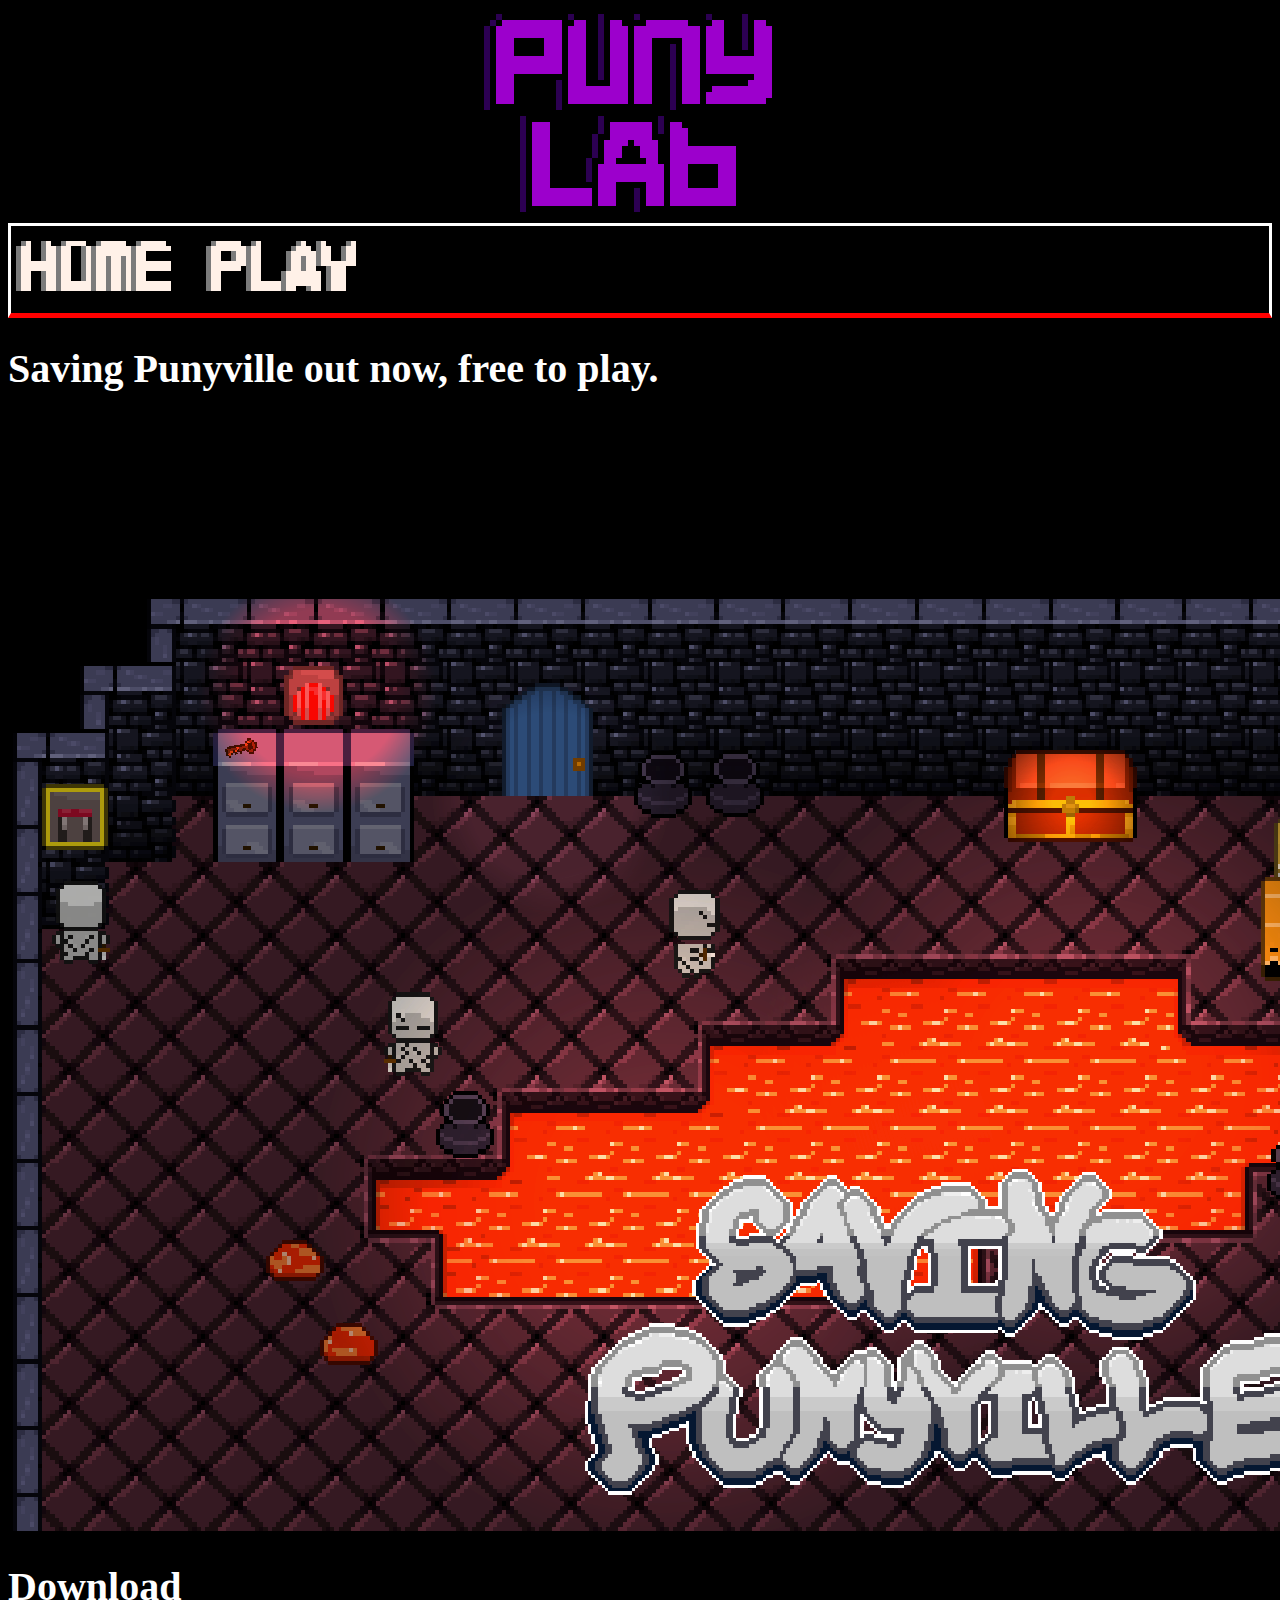
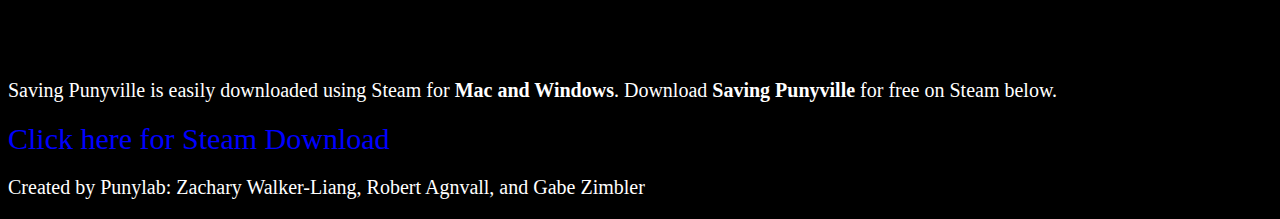
==== index.html @ 499d1022 "Update index.html" ====
<!DOCTYPE html>
<html>

  <head>
      <title>Puny Lab Games</title>
      <link rel="stylesheet" type="text/css" href="mainstyle.css">
    </head>

    <body>
      <div id = "logo"><img src="images/punylablogo.png" alt="Puny Labs"></div>

      <div id = "navBar">
        <a href="index.html"><img src="images/PL_home.png" alt="Home"></a>
        <a href="foreverFalling/foreverFalling.html"><img src="images/PL_play.png" alt="Play"></a>
      </div>
      <!-- this is where the teaser goes :)-->
      <h1>Saving Punyville out now, free to play.</h1>
      <div id = "teaser">
        <img src="images/mainCapsuleUpdatedHighRes.png">
      </div>
      <h1>Download</h1>
      <br>
      <p>Saving Punyville is easily downloaded using Steam for<b> Mac and Windows</b>. Download <b>Saving Punyville</b> for free on Steam below.</p>
      <a href = "https://store.steampowered.com/app/1410100/Saving_Punyville/">Click here for Steam Download</a>
      <p>Created by Punylab: Zachary Walker-Liang, Robert Agnvall, and Gabe Zimbler</p>
      <!--
      <p>If you do not have steam, you will need to download on our itch.io page!</p>
      <br>
      <a href ="" > Click here for itch.io download</a>
      <h3>Saving Punyville itch.io download intructions</h3>
      <p><b>Windows</b></p>
      <p>1. Download our windows zip file from our itch.io page above</p>
      <p>2. Move the zip file into a place you can remember</p>
      <p>3. Right click the zip file, and click <b>"Extract All"</b></p>
      <p>4. Open the extracted folder, and double click <b>"GameFolder.exe"</b>. This is where you will play the game!</p>
      <p><i>Note: Give the downloaded application permissions if prompted by Windows</i><p
      <br>
      <p><b>Mac</b></p>
      <p>1. Download our mac zip file from our itch.io page above</p>
      <p>2. Right click and click <b>"Open With"</b> a zip extractor </p>-->

    </body>

</html>
---- mainstyle.css ----
body	{
	background-color: black;
	font-size: 20px;
	color: white;
	font-family: "Georgia", Serif;
}
#logo{
  display: block;
  margin-left: auto;
  margin-right: auto;
  width: 360px;
}
#navBar	{
	/*background-color: black;
	margin-left: auto;
	margin-right: auto;*/
	border-style: solid;
	border-bottom: 5px solid red;
}
#teaser	{
	display: block;
  margin-left: auto;
  margin-right: auto;
	width: 100%;
	height: auto;
	margin-top: 5em;
}

a{
	text-decoration: none;
	font-size: 30px;
	color: blue;
	text-align: center;
}
a:visited{
	text-decoration: none;
	color: blue;
}
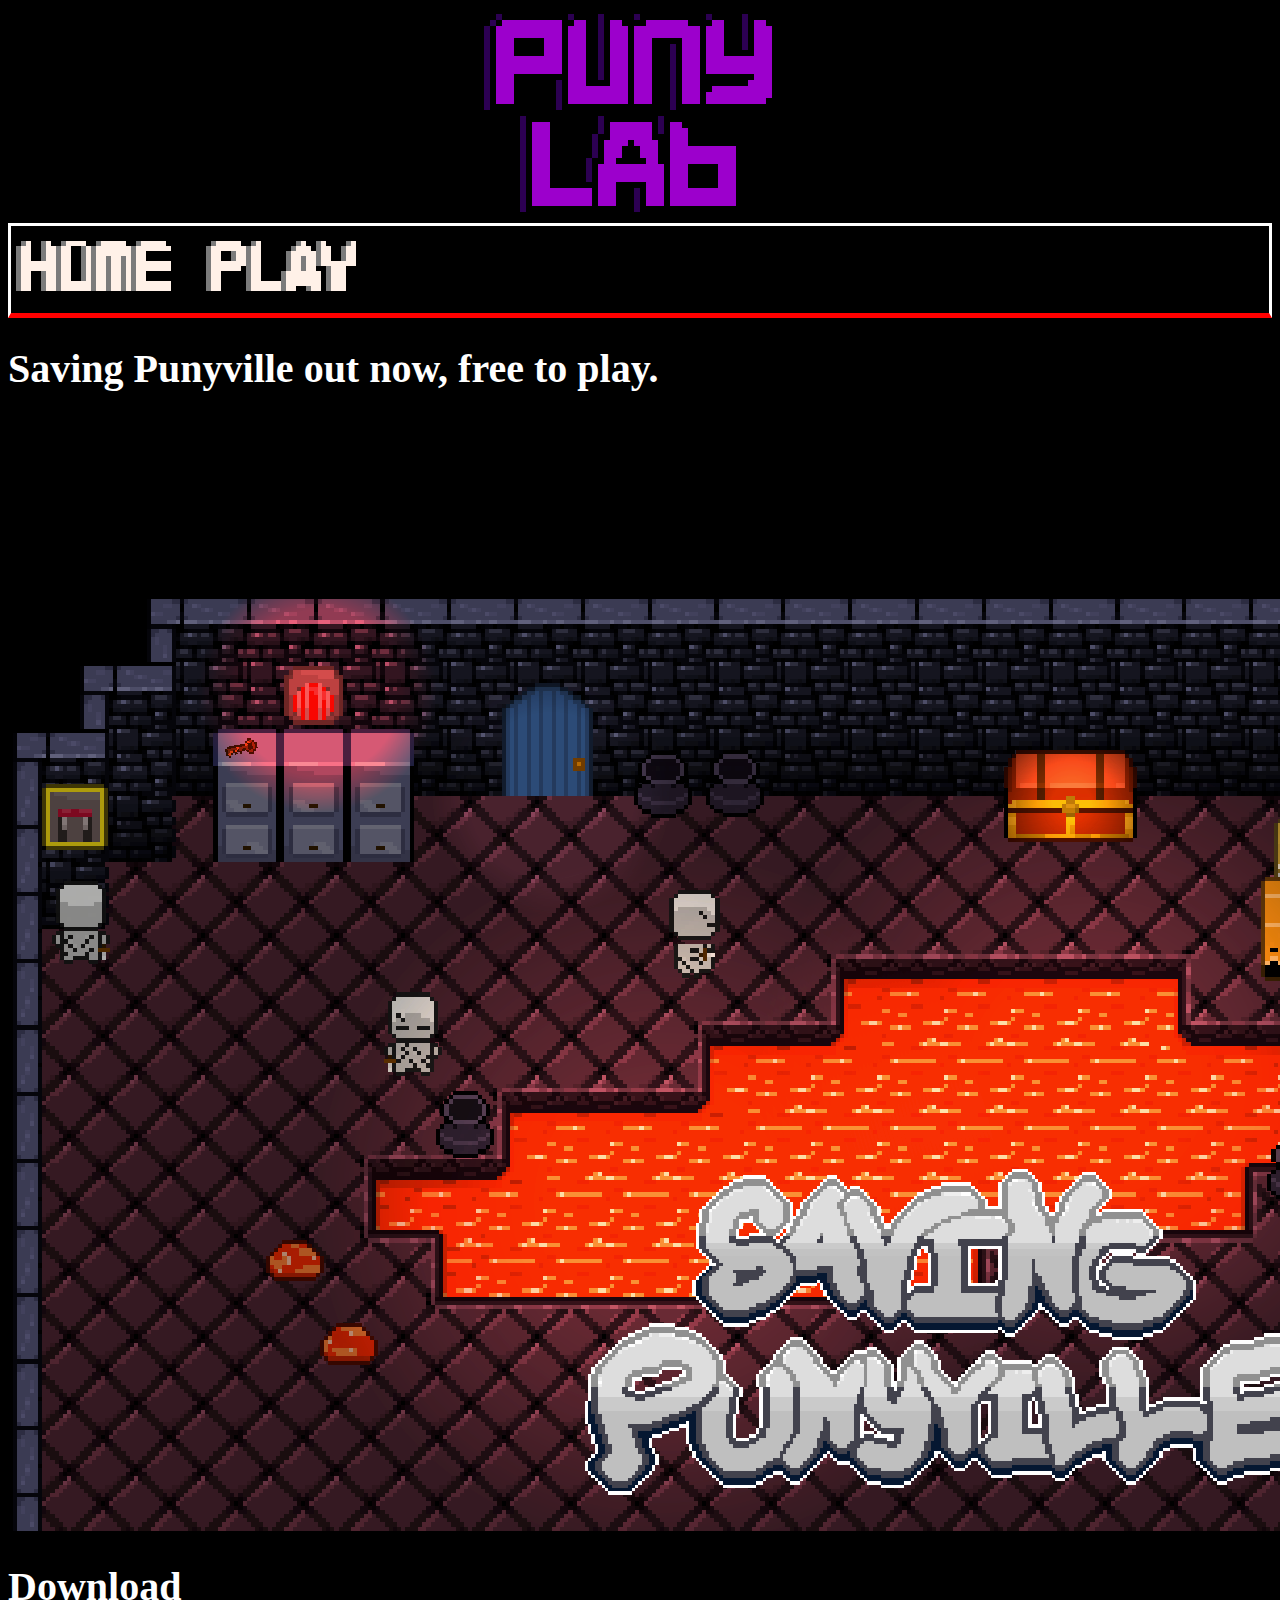
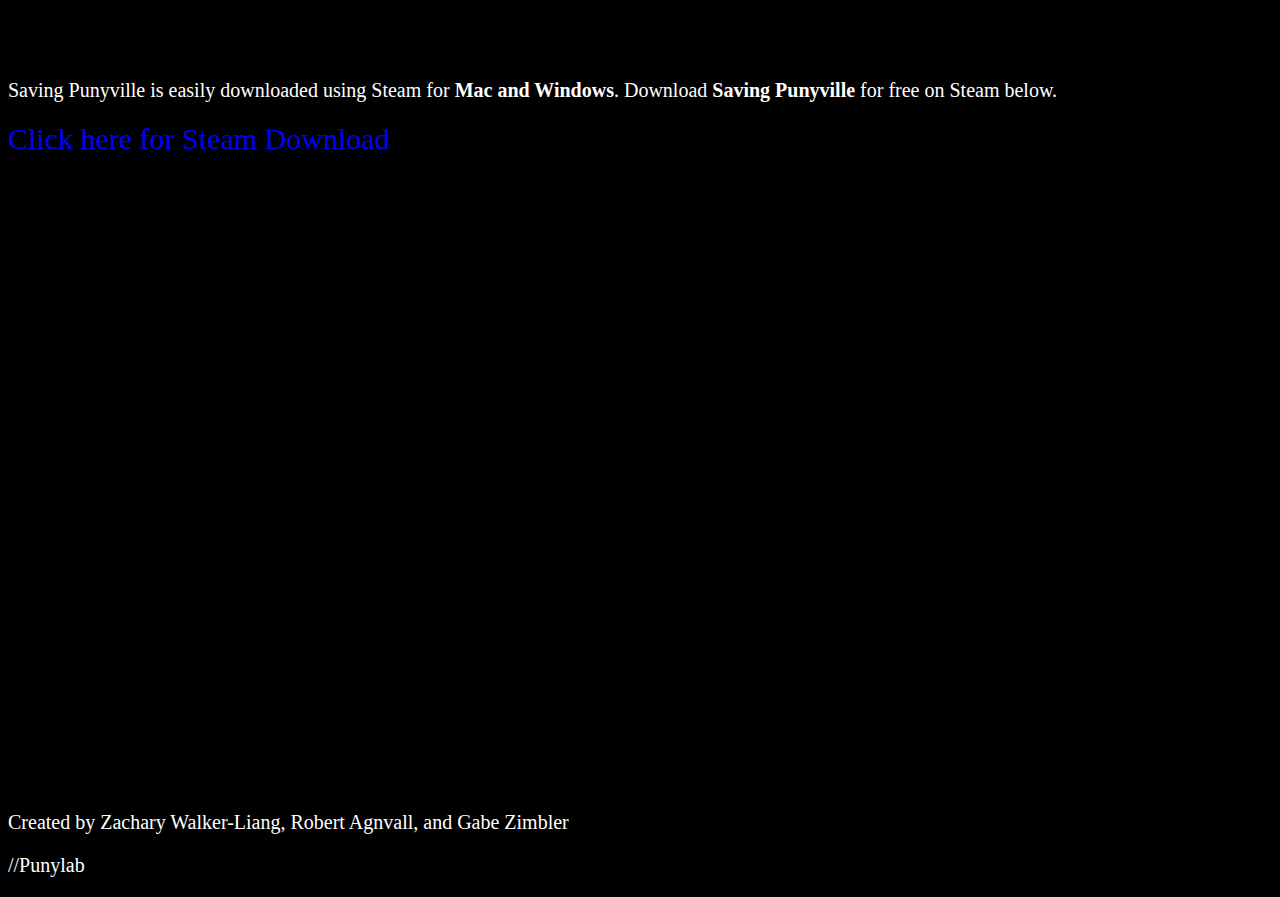
==== commit df98ec08: "Saving Punyville Release Site" ====
--- a/index.html
+++ b/index.html
@@ -22,7 +22,11 @@
       <br>
       <p>Saving Punyville is easily downloaded using Steam for<b> Mac and Windows</b>. Download <b>Saving Punyville</b> for free on Steam below.</p>
       <a href = "https://store.steampowered.com/app/1410100/Saving_Punyville/">Click here for Steam Download</a>
-      <p>Created by Punylab: Zachary Walker-Liang, Robert Agnvall, and Gabe Zimbler</p>
+      <br>
+      <iframe width="1120" height="630" src="https://www.youtube.com/embed/8bmdIbAPqUw" frameborder="0" allow="accelerometer; autoplay; clipboard-write; encrypted-media; gyroscope; picture-in-picture" allowfullscreen></iframe>
+      <p>Created by Zachary Walker-Liang, Robert Agnvall, and Gabe Zimbler</p>
+      <p>//Punylab</p>
+
       <!--
       <p>If you do not have steam, you will need to download on our itch.io page!</p>
       <br>
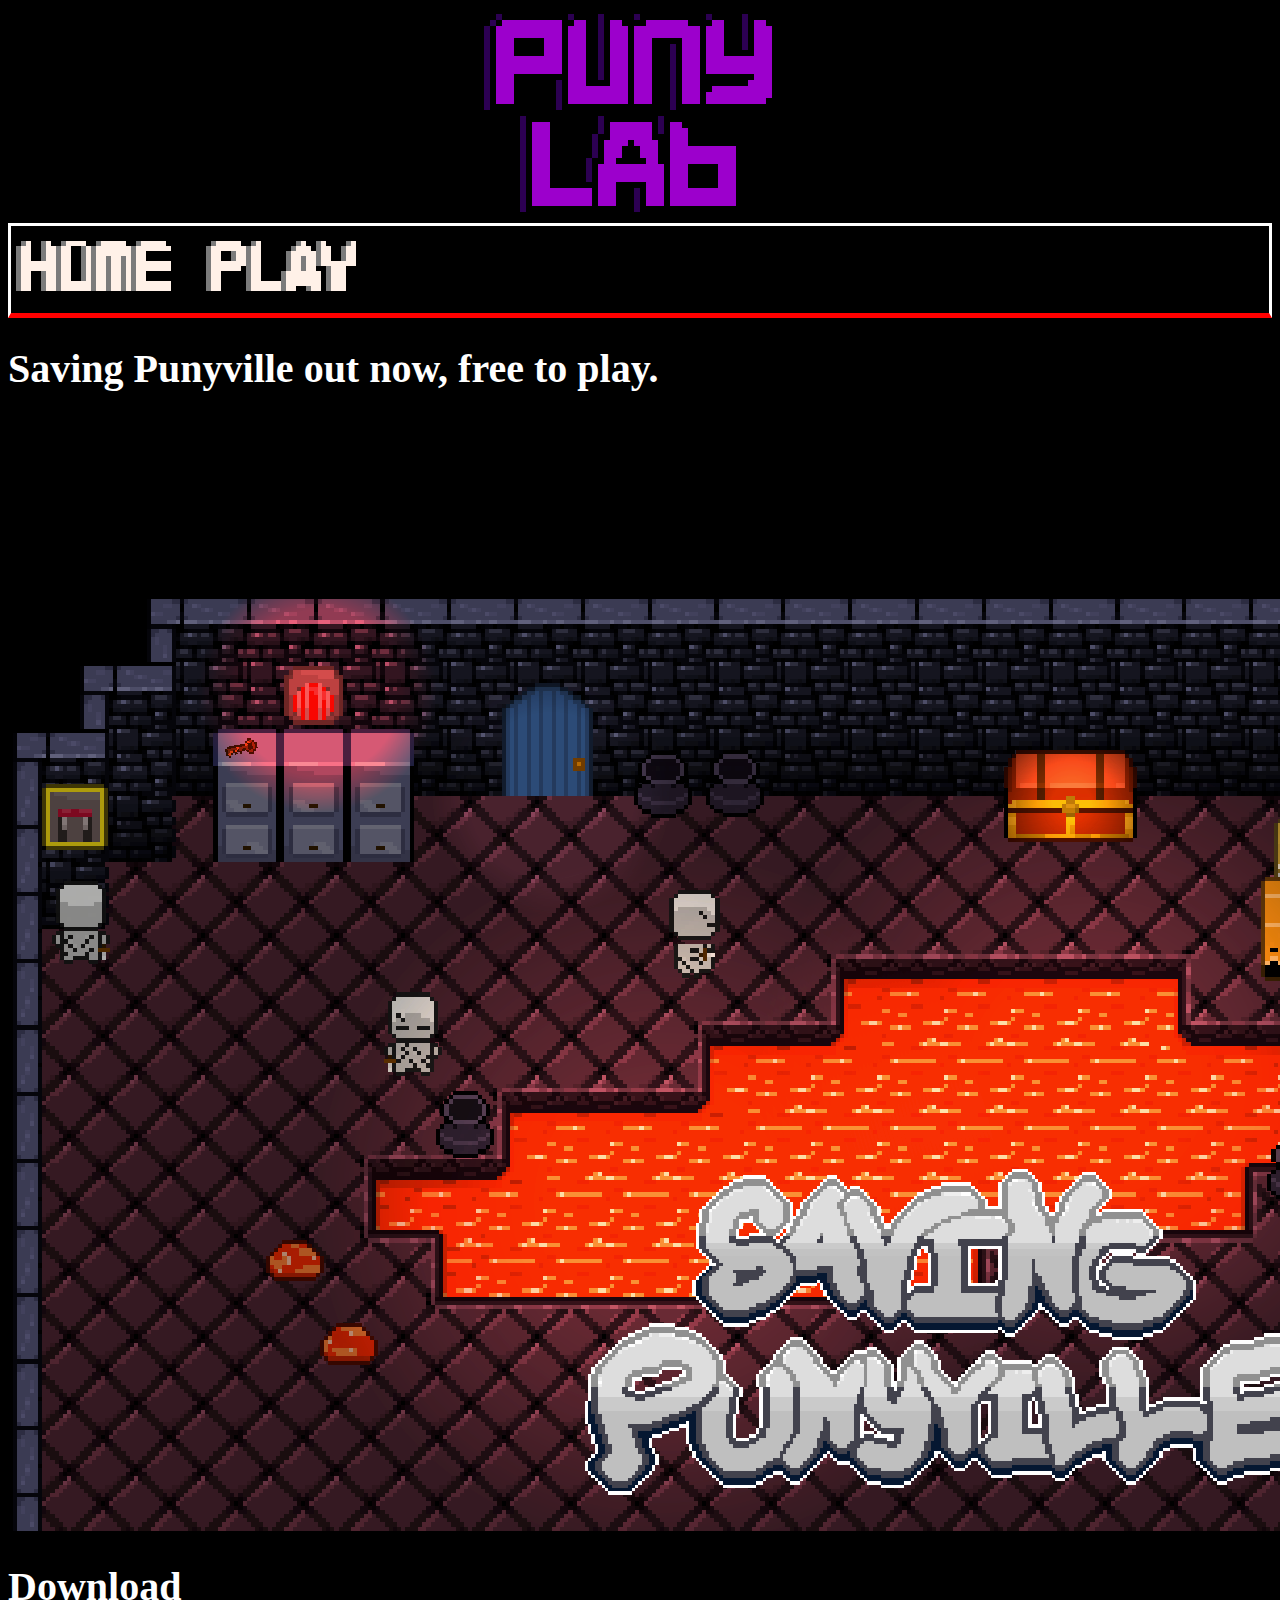
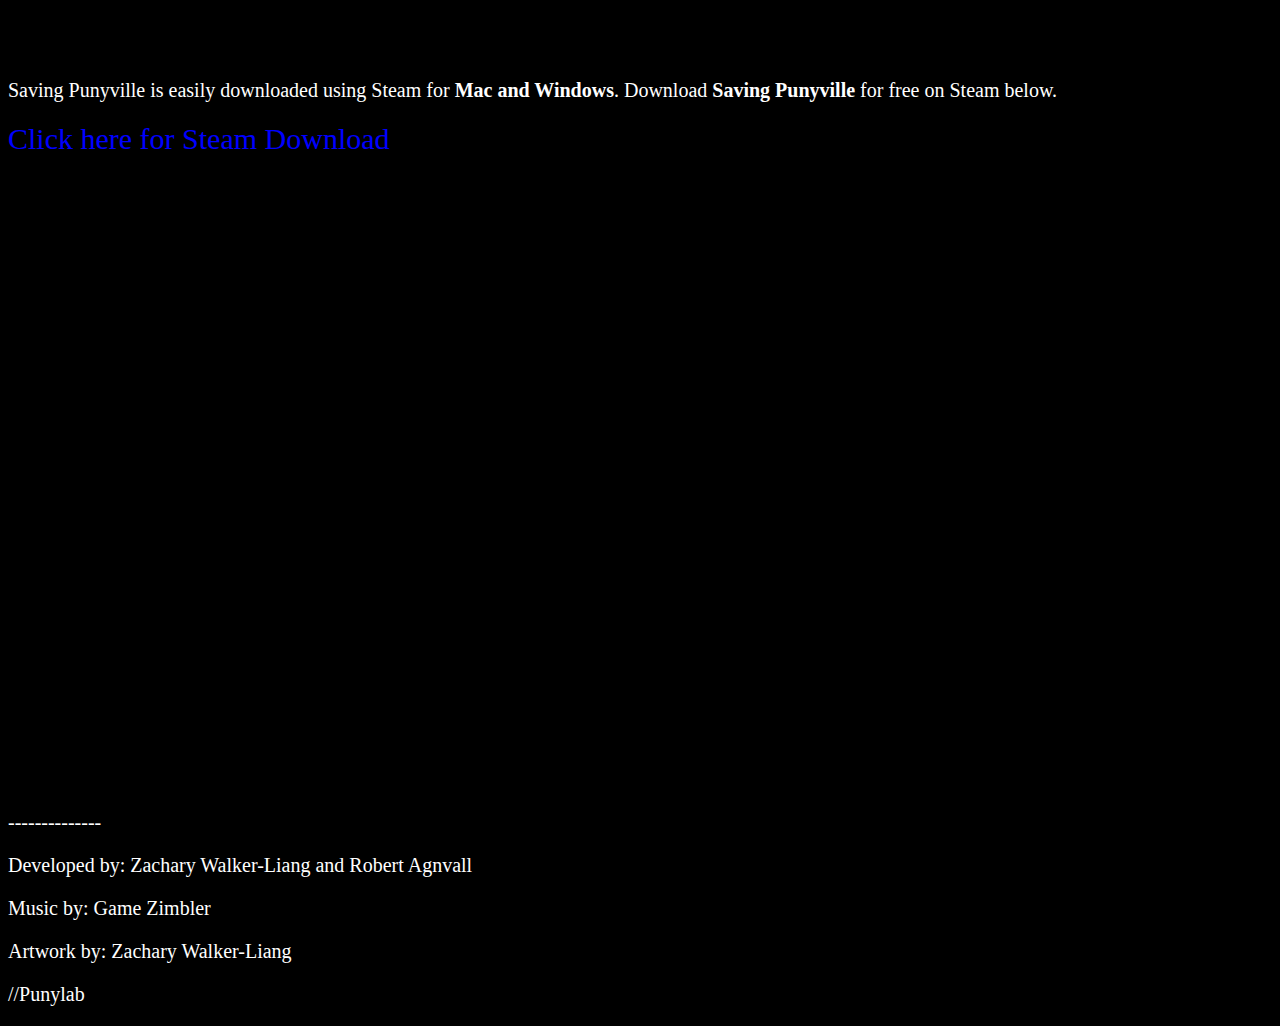
==== commit 4f661658: "Roles added" ====
--- a/index.html
+++ b/index.html
@@ -24,7 +24,10 @@
       <a href = "https://store.steampowered.com/app/1410100/Saving_Punyville/">Click here for Steam Download</a>
       <br>
       <iframe width="1120" height="630" src="https://www.youtube.com/embed/8bmdIbAPqUw" frameborder="0" allow="accelerometer; autoplay; clipboard-write; encrypted-media; gyroscope; picture-in-picture" allowfullscreen></iframe>
-      <p>Created by Zachary Walker-Liang, Robert Agnvall, and Gabe Zimbler</p>
+      <p>--------------</p>
+      <p>Developed by: Zachary Walker-Liang and Robert Agnvall
+      <p>Music by: Game Zimbler
+      <p>Artwork by: Zachary Walker-Liang</p>
       <p>//Punylab</p>
 
       <!--
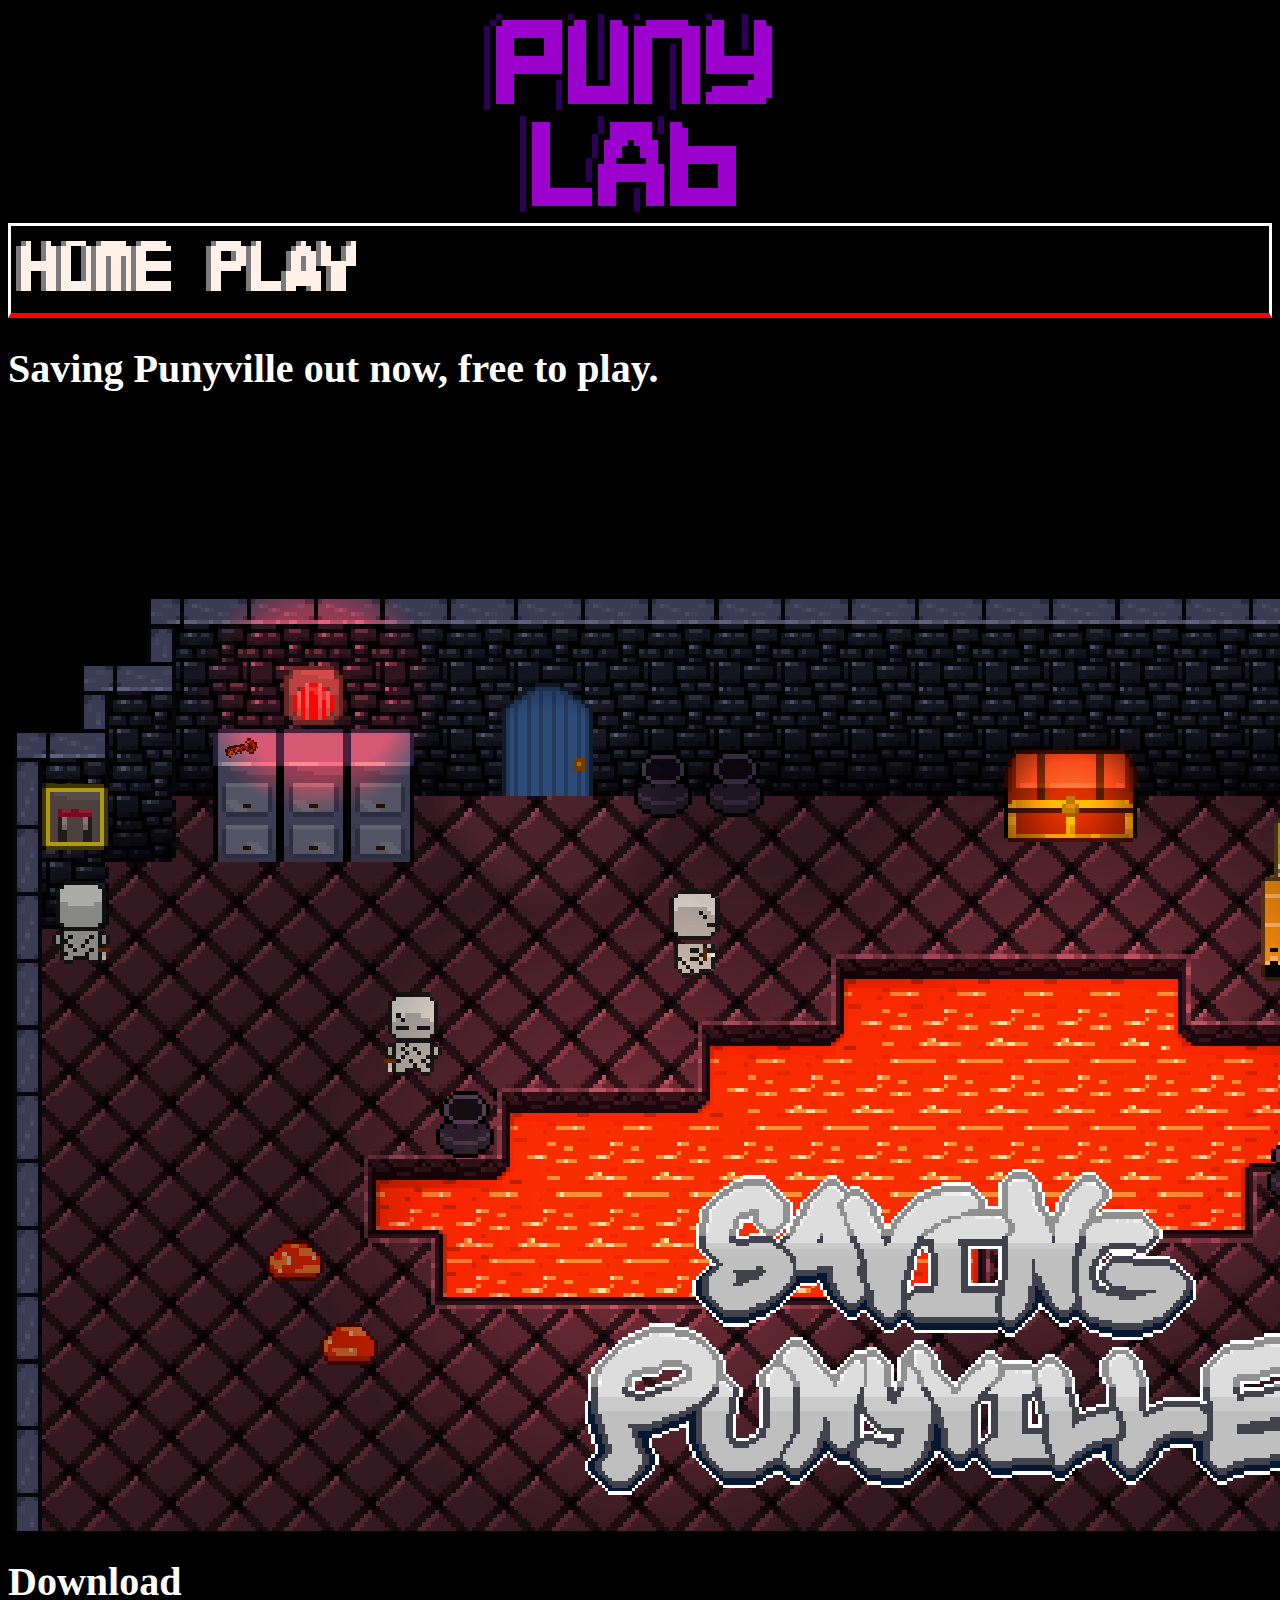
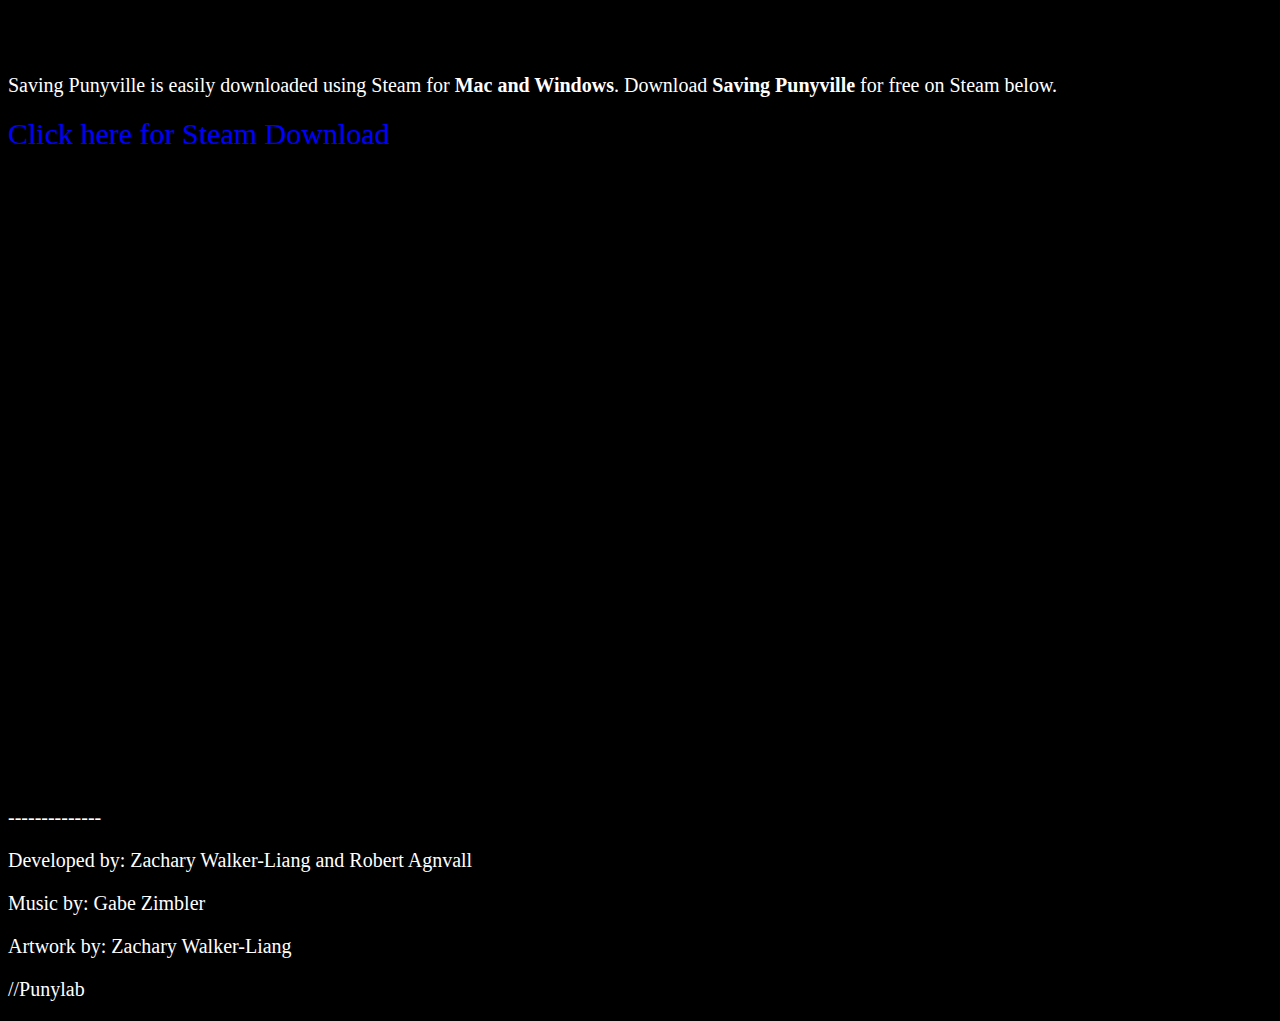
==== commit 354a7fed: "Update index.html" ====
--- a/index.html
+++ b/index.html
@@ -3,7 +3,7 @@
 
   <head>
       <title>Puny Lab Games</title>
-      <link rel="stylesheet" type="text/css" href="mainstyle.css">
+      <link rel="stylesheet" type="text/css" href="mainstyle.css?version=52">
     </head>
 
     <body>
@@ -26,7 +26,7 @@
       <iframe width="1120" height="630" src="https://www.youtube.com/embed/8bmdIbAPqUw" frameborder="0" allow="accelerometer; autoplay; clipboard-write; encrypted-media; gyroscope; picture-in-picture" allowfullscreen></iframe>
       <p>--------------</p>
       <p>Developed by: Zachary Walker-Liang and Robert Agnvall
-      <p>Music by: Game Zimbler
+      <p>Music by: Gabe Zimbler
       <p>Artwork by: Zachary Walker-Liang</p>
       <p>//Punylab</p>
 
--- a/mainstyle.css
+++ b/mainstyle.css
@@ -20,10 +20,10 @@
 }
 #teaser	{
 	display: block;
-  margin-left: auto;
-  margin-right: auto;
-	width: 100%;
-	height: auto;
+  /*margin-left: auto;
+  margin-right: auto;*/
+	width: 1814px;
+	height: 1039px;
 	margin-top: 5em;
 }
 
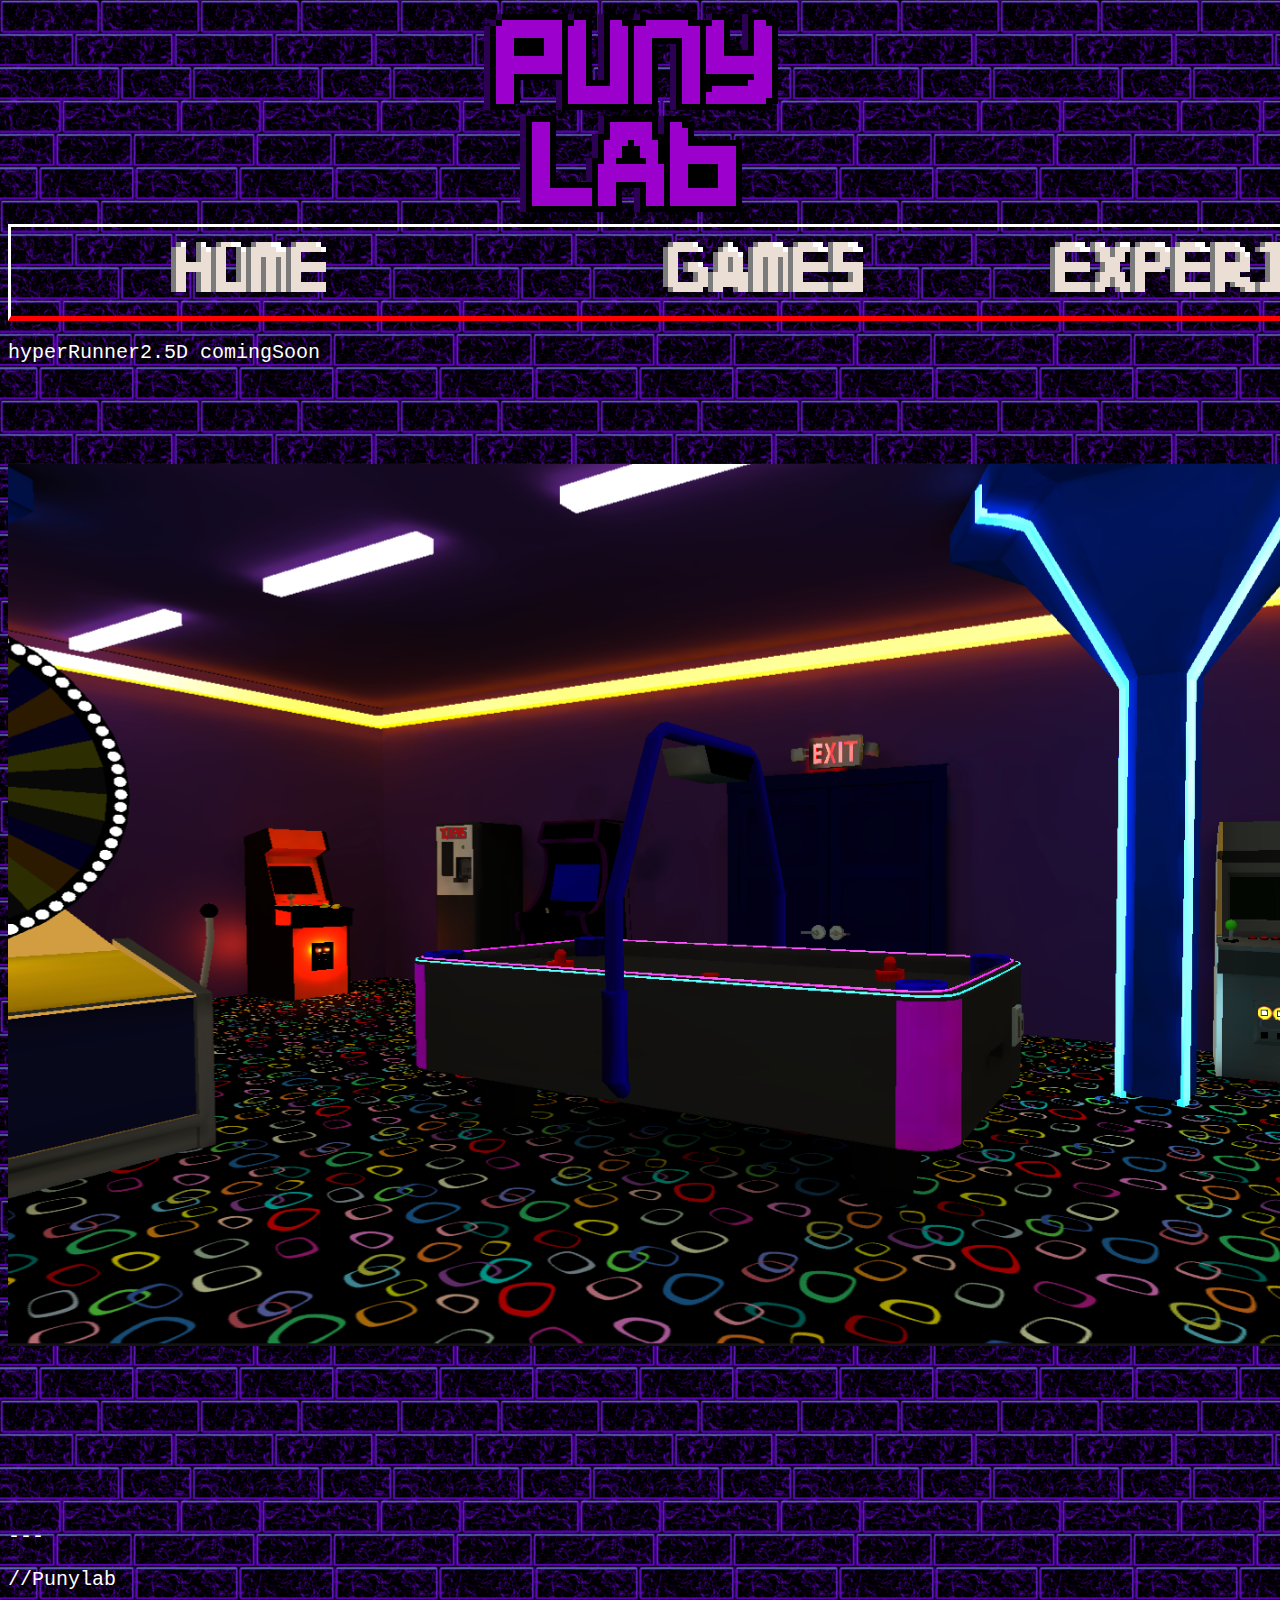
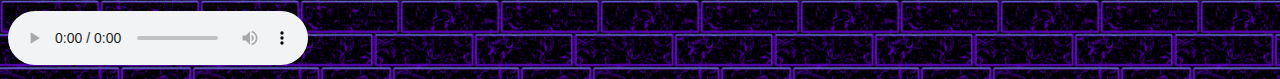
==== commit ce54b0f6: "New background, music, teaser" ====
--- a/index.html
+++ b/index.html
@@ -1,51 +1,33 @@
 <!DOCTYPE html>
 <html>
 
-  <head>
-      <title>Puny Lab Games</title>
-      <link rel="stylesheet" type="text/css" href="mainstyle.css?version=52">
-    </head>
+<head>
+    <title>Puny Lab Games</title>
+    <link rel="stylesheet" type="text/css" href="mainstyle.css?version=52">
+</head>
 
-    <body>
-      <div id = "logo"><img src="images/punylablogo.png" alt="Puny Labs"></div>
+<body>
+    <div id="logo"><img src="images/punylablogo.png" alt="Puny Lab"></div>
+    <div id="navBar">
+        <a href="index.html"><img src="images/punyLabUI2.png" alt="Home" width="500px" height="80px"></a>
+        <a href="games.html"><img src="images/punyLabUI3.png" alt="Games" width="500px" height="80px"></a>
+        <a href="experiments.html"><img src="images/punyLabUI4.png" alt="Experiments" width="500px" height="80px"></a>
+    </div>
+    <!-- this is where the teaser goes :)-->
+    <!--<h1>(Coming Soon)</h1> -->
+    <p>hyperRunner2.5D comingSoon</p>
+    <div id="teaser">
+        <img src="images/hyperTeaser2.png" width="1608" height="882">
+    </div>
+    <p>---</p>
+    <p>//Punylab</p>
 
-      <div id = "navBar">
-        <a href="index.html"><img src="images/PL_home.png" alt="Home"></a>
-        <a href="foreverFalling/foreverFalling.html"><img src="images/PL_play.png" alt="Play"></a>
-      </div>
-      <!-- this is where the teaser goes :)-->
-      <h1>Saving Punyville out now, free to play.</h1>
-      <div id = "teaser">
-        <img src="images/mainCapsuleUpdatedHighRes.png">
-      </div>
-      <h1>Download</h1>
-      <br>
-      <p>Saving Punyville is easily downloaded using Steam for<b> Mac and Windows</b>. Download <b>Saving Punyville</b> for free on Steam below.</p>
-      <a href = "https://store.steampowered.com/app/1410100/Saving_Punyville/">Click here for Steam Download</a>
-      <br>
-      <iframe width="1120" height="630" src="https://www.youtube.com/embed/8bmdIbAPqUw" frameborder="0" allow="accelerometer; autoplay; clipboard-write; encrypted-media; gyroscope; picture-in-picture" allowfullscreen></iframe>
-      <p>--------------</p>
-      <p>Developed by: Zachary Walker-Liang and Robert Agnvall
-      <p>Music by: Gabe Zimbler
-      <p>Artwork by: Zachary Walker-Liang</p>
-      <p>//Punylab</p>
+    <audio controls autoplay>
+        <source src="audio/theme.mp3" type="audio/mp3">
+        Your browser does not support the audio element.
+    </audio>
 
-      <!--
-      <p>If you do not have steam, you will need to download on our itch.io page!</p>
-      <br>
-      <a href ="" > Click here for itch.io download</a>
-      <h3>Saving Punyville itch.io download intructions</h3>
-      <p><b>Windows</b></p>
-      <p>1. Download our windows zip file from our itch.io page above</p>
-      <p>2. Move the zip file into a place you can remember</p>
-      <p>3. Right click the zip file, and click <b>"Extract All"</b></p>
-      <p>4. Open the extracted folder, and double click <b>"GameFolder.exe"</b>. This is where you will play the game!</p>
-      <p><i>Note: Give the downloaded application permissions if prompted by Windows</i><p
-      <br>
-      <p><b>Mac</b></p>
-      <p>1. Download our mac zip file from our itch.io page above</p>
-      <p>2. Right click and click <b>"Open With"</b> a zip extractor </p>-->
 
-    </body>
+</body>
 
 </html>
--- a/mainstyle.css
+++ b/mainstyle.css
@@ -1,39 +1,48 @@
 
-body	{
-	background-color: black;
-	font-size: 20px;
-	color: white;
-	font-family: "Georgia", Serif;
-}
-#logo{
-  display: block;
-  margin-left: auto;
-  margin-right: auto;
-  width: 360px;
-}
-#navBar	{
-	/*background-color: black;
-	margin-left: auto;
-	margin-right: auto;*/
-	border-style: solid;
-	border-bottom: 5px solid red;
-}
-#teaser	{
-	display: block;
-  /*margin-left: auto;
-  margin-right: auto;*/
-	width: 1814px;
-	height: 1039px;
-	margin-top: 5em;
+body {
+    background-image: url("images/neo_tile.png");
+    background-color: black;
+    background-size: 200px 200px;
+    font-size: 20px;
+    color: white;
+    font-family: "Lucida Console", Courier, monospace;
+    /*font-family: "Georgia", Serif;*/
 }
 
-a{
-	text-decoration: none;
-	font-size: 30px;
-	color: blue;
-	text-align: center;
+#logo {
+    display: block;
+    margin-left: auto;
+    margin-right: auto;
+    width: 360px;
 }
-a:visited{
-	text-decoration: none;
-	color: blue;
+
+#navBar {
+    /*background-color: black;*/
+    display: block;
+    margin-left: auto;
+    margin-right: auto;
+    width: 1700px;
+    border-style: solid;
+    border-bottom: 5px solid red;
 }
+
+#teaser {
+    display: block;
+    margin-left: auto;
+    margin-right: auto;
+    width: 1641px;
+    height: 1041px;
+    margin-top: 5em;
+}
+
+a {
+    text-decoration: none;
+    font-size: 30px;
+    color: blue;
+    text-align: center;
+}
+
+    a:visited {
+        text-decoration: none;
+        color: blue;
+    }
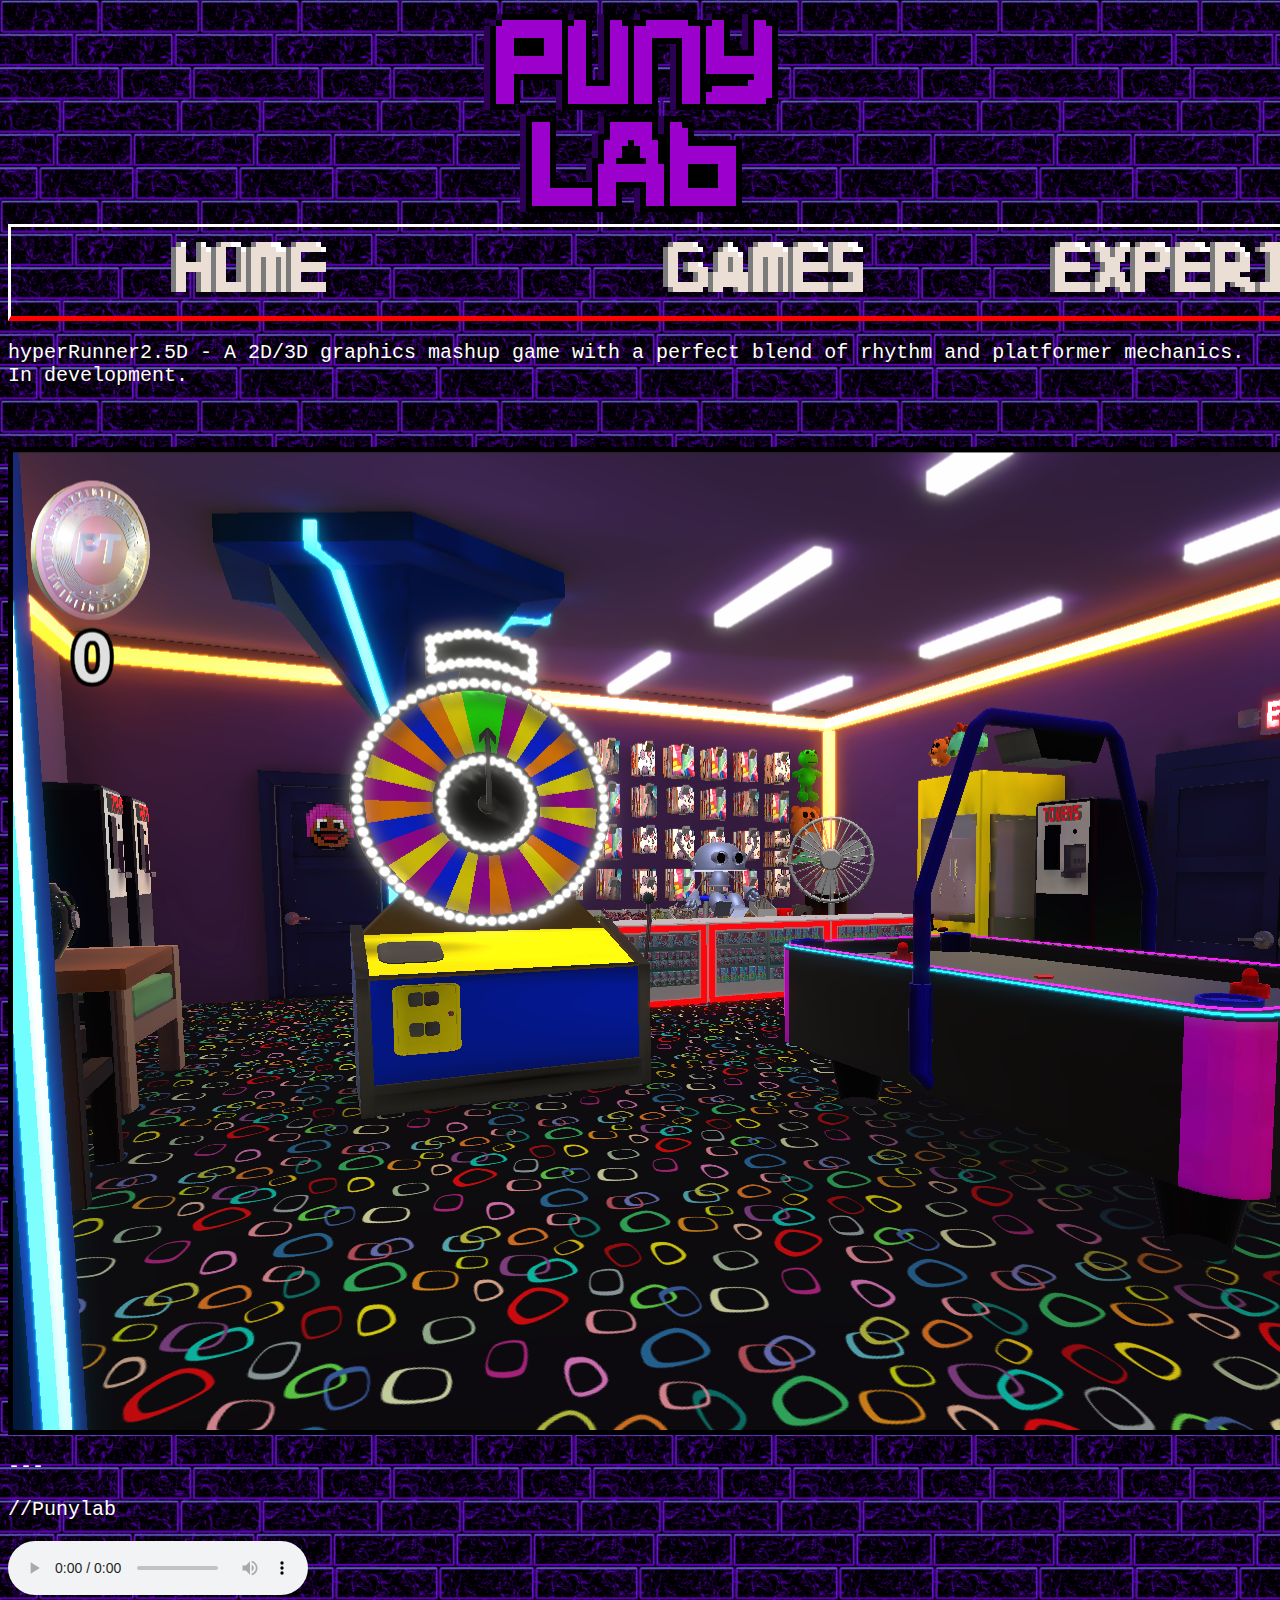
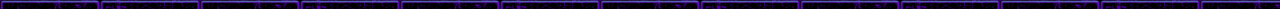
==== commit ce38cb46: "New teaser, border on teaser image" ====
--- a/index.html
+++ b/index.html
@@ -15,9 +15,9 @@
     </div>
     <!-- this is where the teaser goes :)-->
     <!--<h1>(Coming Soon)</h1> -->
-    <p>hyperRunner2.5D comingSoon</p>
+    <p>hyperRunner2.5D - A 2D/3D graphics mashup game with a perfect blend of rhythm and platformer mechanics. In development.</p>
     <div id="teaser">
-        <img src="images/hyperTeaser2.png" width="1608" height="882">
+        <img src="images/hyperTeaser3.png" width="1562" height="977.5">
     </div>
     <p>---</p>
     <p>//Punylab</p>
--- a/mainstyle.css
+++ b/mainstyle.css
@@ -30,9 +30,10 @@
     display: block;
     margin-left: auto;
     margin-right: auto;
-    width: 1641px;
-    height: 1041px;
-    margin-top: 5em;
+    width: 1562px;
+    height: 977.5px;
+    margin-top: 3em;
+    border: 5px solid black;
 }
 
 a {
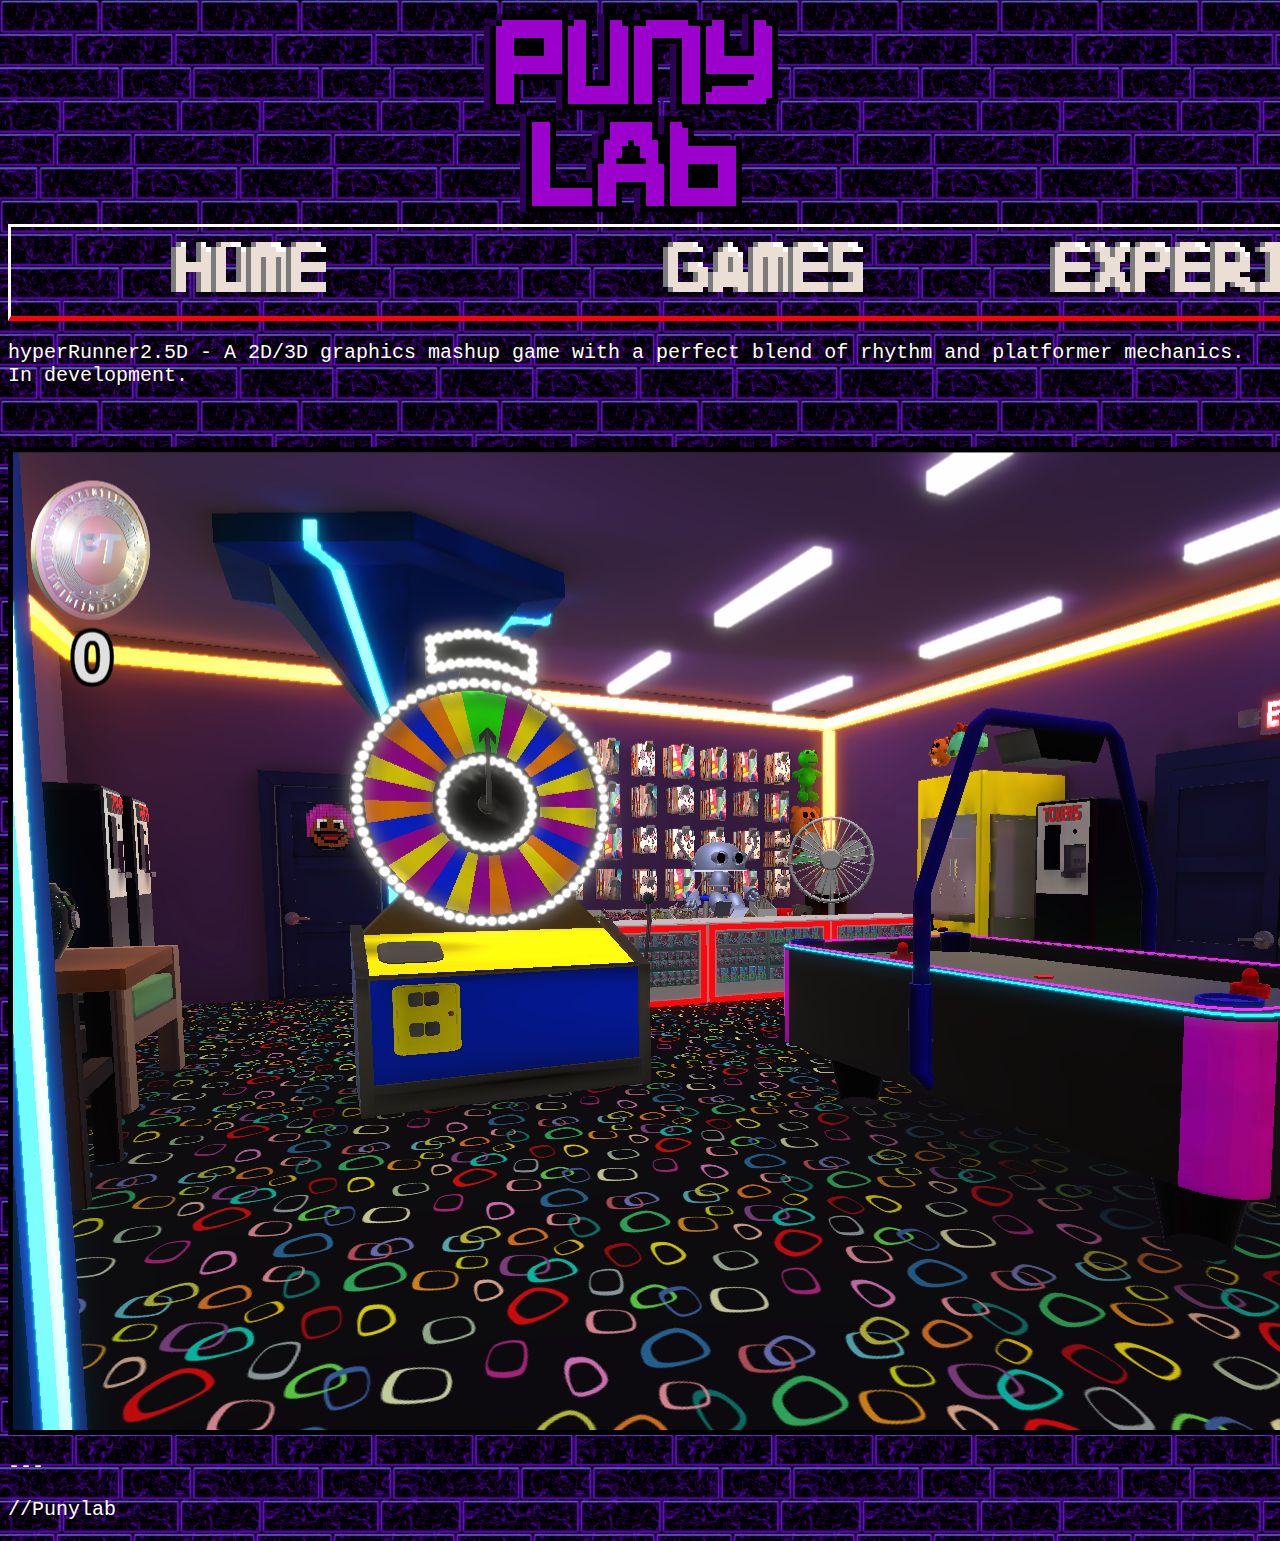
==== commit 00cdb587: "Temporarily removed automatic playing of music" ====
--- a/index.html
+++ b/index.html
@@ -22,10 +22,12 @@
     <p>---</p>
     <p>//Punylab</p>
 
+    <!--
     <audio controls autoplay>
         <source src="audio/theme.mp3" type="audio/mp3">
         Your browser does not support the audio element.
     </audio>
+    -->
 
 
 </body>
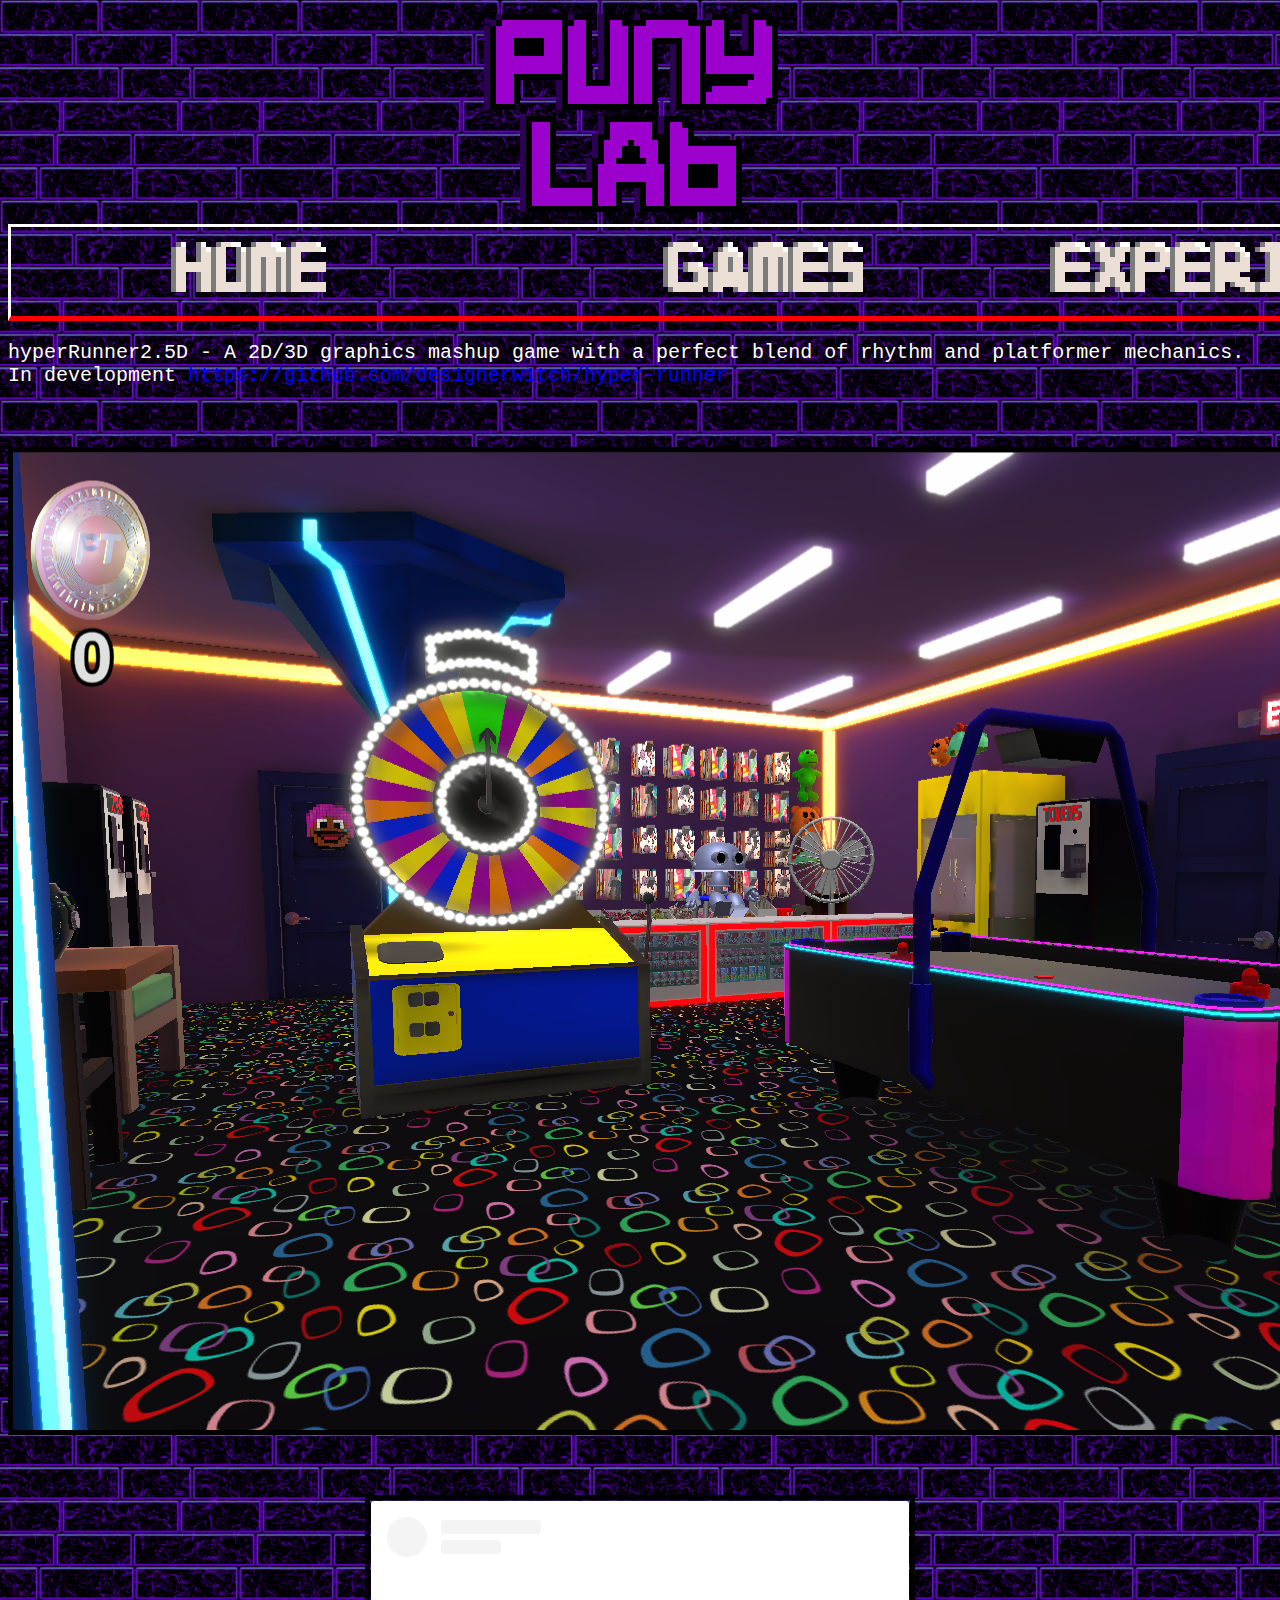
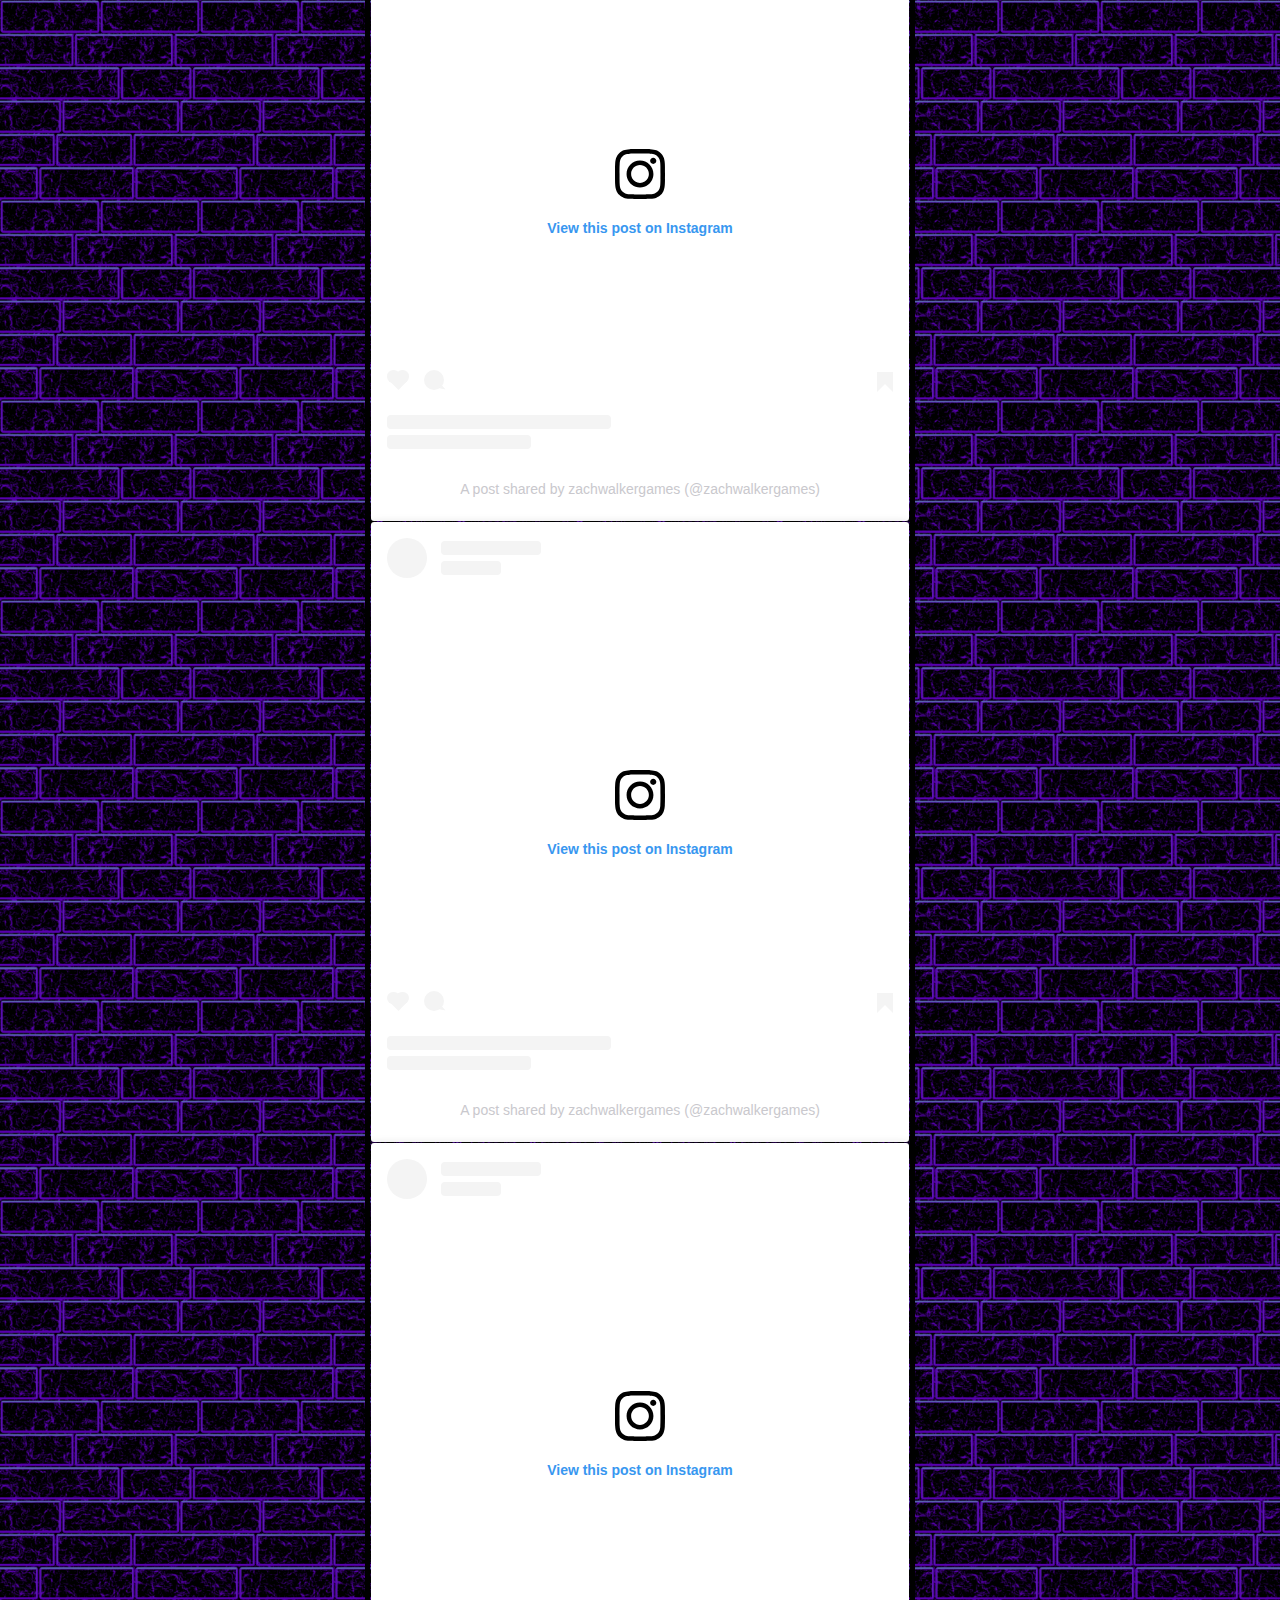
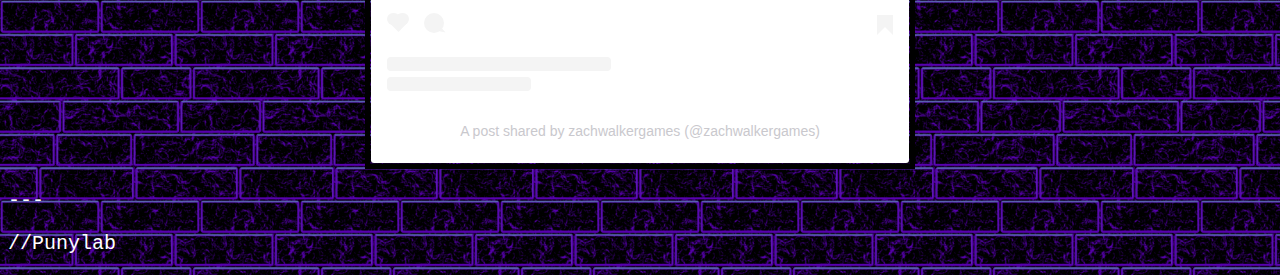
==== commit dd8190d2: "Added instagram teasers" ====
--- a/index.html
+++ b/index.html
@@ -13,15 +13,23 @@
         <a href="games.html"><img src="images/punyLabUI3.png" alt="Games" width="500px" height="80px"></a>
         <a href="experiments.html"><img src="images/punyLabUI4.png" alt="Experiments" width="500px" height="80px"></a>
     </div>
+
     <!-- this is where the teaser goes :)-->
-    <!--<h1>(Coming Soon)</h1> -->
-    <p>hyperRunner2.5D - A 2D/3D graphics mashup game with a perfect blend of rhythm and platformer mechanics. In development.</p>
+    <p>hyperRunner2.5D - A 2D/3D graphics mashup game with a perfect blend of rhythm and platformer mechanics. In development <a href="https://github.com/des1gnerw1tch" style="font-size: 20px">https://github.com/des1gnerw1tch/hyper-runner</a></p>
     <div id="teaser">
         <img src="images/hyperTeaser3.png" width="1562" height="977.5">
     </div>
+
+    <!-- this is where the instagram teaser goes!-->
+    <div id="instaTeaser">
+        <blockquote class="instagram-media" data-instgrm-captioned data-instgrm-permalink="https://www.instagram.com/reel/CvYxgHYKYjk/?utm_source=ig_embed&amp;utm_campaign=loading" data-instgrm-version="14" style=" background:#FFF; border:0; border-radius:3px; box-shadow:0 0 1px 0 rgba(0,0,0,0.5),0 1px 10px 0 rgba(0,0,0,0.15); margin: 1px; max-width:540px; min-width:326px; padding:0; width:99.375%; width:-webkit-calc(100% - 2px); width:calc(100% - 2px);"><div style="padding:16px;"> <a href="https://www.instagram.com/reel/CvYxgHYKYjk/?utm_source=ig_embed&amp;utm_campaign=loading" style=" background:#FFFFFF; line-height:0; padding:0 0; text-align:center; text-decoration:none; width:100%;" target="_blank"> <div style=" display: flex; flex-direction: row; align-items: center;"> <div style="background-color: #F4F4F4; border-radius: 50%; flex-grow: 0; height: 40px; margin-right: 14px; width: 40px;"></div> <div style="display: flex; flex-direction: column; flex-grow: 1; justify-content: center;"> <div style=" background-color: #F4F4F4; border-radius: 4px; flex-grow: 0; height: 14px; margin-bottom: 6px; width: 100px;"></div> <div style=" background-color: #F4F4F4; border-radius: 4px; flex-grow: 0; height: 14px; width: 60px;"></div></div></div><div style="padding: 19% 0;"></div> <div style="display:block; height:50px; margin:0 auto 12px; width:50px;"><svg width="50px" height="50px" viewBox="0 0 60 60" version="1.1" xmlns="https://www.w3.org/2000/svg" xmlns:xlink="https://www.w3.org/1999/xlink"><g stroke="none" stroke-width="1" fill="none" fill-rule="evenodd"><g transform="translate(-511.000000, -20.000000)" fill="#000000"><g><path d="M556.869,30.41 C554.814,30.41 553.148,32.076 553.148,34.131 C553.148,36.186 554.814,37.852 556.869,37.852 C558.924,37.852 560.59,36.186 560.59,34.131 C560.59,32.076 558.924,30.41 556.869,30.41 M541,60.657 C535.114,60.657 530.342,55.887 530.342,50 C530.342,44.114 535.114,39.342 541,39.342 C546.887,39.342 551.658,44.114 551.658,50 C551.658,55.887 546.887,60.657 541,60.657 M541,33.886 C532.1,33.886 524.886,41.1 524.886,50 C524.886,58.899 532.1,66.113 541,66.113 C549.9,66.113 557.115,58.899 557.115,50 C557.115,41.1 549.9,33.886 541,33.886 M565.378,62.101 C565.244,65.022 564.756,66.606 564.346,67.663 C563.803,69.06 563.154,70.057 562.106,71.106 C561.058,72.155 560.06,72.803 558.662,73.347 C557.607,73.757 556.021,74.244 553.102,74.378 C549.944,74.521 548.997,74.552 541,74.552 C533.003,74.552 532.056,74.521 528.898,74.378 C525.979,74.244 524.393,73.757 523.338,73.347 C521.94,72.803 520.942,72.155 519.894,71.106 C518.846,70.057 518.197,69.06 517.654,67.663 C517.244,66.606 516.755,65.022 516.623,62.101 C516.479,58.943 516.448,57.996 516.448,50 C516.448,42.003 516.479,41.056 516.623,37.899 C516.755,34.978 517.244,33.391 517.654,32.338 C518.197,30.938 518.846,29.942 519.894,28.894 C520.942,27.846 521.94,27.196 523.338,26.654 C524.393,26.244 525.979,25.756 528.898,25.623 C532.057,25.479 533.004,25.448 541,25.448 C548.997,25.448 549.943,25.479 553.102,25.623 C556.021,25.756 557.607,26.244 558.662,26.654 C560.06,27.196 561.058,27.846 562.106,28.894 C563.154,29.942 563.803,30.938 564.346,32.338 C564.756,33.391 565.244,34.978 565.378,37.899 C565.522,41.056 565.552,42.003 565.552,50 C565.552,57.996 565.522,58.943 565.378,62.101 M570.82,37.631 C570.674,34.438 570.167,32.258 569.425,30.349 C568.659,28.377 567.633,26.702 565.965,25.035 C564.297,23.368 562.623,22.342 560.652,21.575 C558.743,20.834 556.562,20.326 553.369,20.18 C550.169,20.033 549.148,20 541,20 C532.853,20 531.831,20.033 528.631,20.18 C525.438,20.326 523.257,20.834 521.349,21.575 C519.376,22.342 517.703,23.368 516.035,25.035 C514.368,26.702 513.342,28.377 512.574,30.349 C511.834,32.258 511.326,34.438 511.181,37.631 C511.035,40.831 511,41.851 511,50 C511,58.147 511.035,59.17 511.181,62.369 C511.326,65.562 511.834,67.743 512.574,69.651 C513.342,71.625 514.368,73.296 516.035,74.965 C517.703,76.634 519.376,77.658 521.349,78.425 C523.257,79.167 525.438,79.673 528.631,79.82 C531.831,79.965 532.853,80.001 541,80.001 C549.148,80.001 550.169,79.965 553.369,79.82 C556.562,79.673 558.743,79.167 560.652,78.425 C562.623,77.658 564.297,76.634 565.965,74.965 C567.633,73.296 568.659,71.625 569.425,69.651 C570.167,67.743 570.674,65.562 570.82,62.369 C570.966,59.17 571,58.147 571,50 C571,41.851 570.966,40.831 570.82,37.631"></path></g></g></g></svg></div><div style="padding-top: 8px;"> <div style=" color:#3897f0; font-family:Arial,sans-serif; font-size:14px; font-style:normal; font-weight:550; line-height:18px;">View this post on Instagram</div></div><div style="padding: 12.5% 0;"></div> <div style="display: flex; flex-direction: row; margin-bottom: 14px; align-items: center;"><div> <div style="background-color: #F4F4F4; border-radius: 50%; height: 12.5px; width: 12.5px; transform: translateX(0px) translateY(7px);"></div> <div style="background-color: #F4F4F4; height: 12.5px; transform: rotate(-45deg) translateX(3px) translateY(1px); width: 12.5px; flex-grow: 0; margin-right: 14px; margin-left: 2px;"></div> <div style="background-color: #F4F4F4; border-radius: 50%; height: 12.5px; width: 12.5px; transform: translateX(9px) translateY(-18px);"></div></div><div style="margin-left: 8px;"> <div style=" background-color: #F4F4F4; border-radius: 50%; flex-grow: 0; height: 20px; width: 20px;"></div> <div style=" width: 0; height: 0; border-top: 2px solid transparent; border-left: 6px solid #f4f4f4; border-bottom: 2px solid transparent; transform: translateX(16px) translateY(-4px) rotate(30deg)"></div></div><div style="margin-left: auto;"> <div style=" width: 0px; border-top: 8px solid #F4F4F4; border-right: 8px solid transparent; transform: translateY(16px);"></div> <div style=" background-color: #F4F4F4; flex-grow: 0; height: 12px; width: 16px; transform: translateY(-4px);"></div> <div style=" width: 0; height: 0; border-top: 8px solid #F4F4F4; border-left: 8px solid transparent; transform: translateY(-4px) translateX(8px);"></div></div></div> <div style="display: flex; flex-direction: column; flex-grow: 1; justify-content: center; margin-bottom: 24px;"> <div style=" background-color: #F4F4F4; border-radius: 4px; flex-grow: 0; height: 14px; margin-bottom: 6px; width: 224px;"></div> <div style=" background-color: #F4F4F4; border-radius: 4px; flex-grow: 0; height: 14px; width: 144px;"></div></div></a><p style=" color:#c9c8cd; font-family:Arial,sans-serif; font-size:14px; line-height:17px; margin-bottom:0; margin-top:8px; overflow:hidden; padding:8px 0 7px; text-align:center; text-overflow:ellipsis; white-space:nowrap;"><a href="https://www.instagram.com/reel/CvYxgHYKYjk/?utm_source=ig_embed&amp;utm_campaign=loading" style=" color:#c9c8cd; font-family:Arial,sans-serif; font-size:14px; font-style:normal; font-weight:normal; line-height:17px; text-decoration:none;" target="_blank">A post shared by zachwalkergames (@zachwalkergames)</a></p></div></blockquote> <script async src="//www.instagram.com/embed.js"></script>
+        <blockquote class="instagram-media" data-instgrm-captioned data-instgrm-permalink="https://www.instagram.com/p/Cugk7CcOKjM/?utm_source=ig_embed&amp;utm_campaign=loading" data-instgrm-version="14" style=" background:#FFF; border:0; border-radius:3px; box-shadow:0 0 1px 0 rgba(0,0,0,0.5),0 1px 10px 0 rgba(0,0,0,0.15); margin: 1px; max-width:540px; min-width:326px; padding:0; width:99.375%; width:-webkit-calc(100% - 2px); width:calc(100% - 2px);"><div style="padding:16px;"> <a href="https://www.instagram.com/p/Cugk7CcOKjM/?utm_source=ig_embed&amp;utm_campaign=loading" style=" background:#FFFFFF; line-height:0; padding:0 0; text-align:center; text-decoration:none; width:100%;" target="_blank"> <div style=" display: flex; flex-direction: row; align-items: center;"> <div style="background-color: #F4F4F4; border-radius: 50%; flex-grow: 0; height: 40px; margin-right: 14px; width: 40px;"></div> <div style="display: flex; flex-direction: column; flex-grow: 1; justify-content: center;"> <div style=" background-color: #F4F4F4; border-radius: 4px; flex-grow: 0; height: 14px; margin-bottom: 6px; width: 100px;"></div> <div style=" background-color: #F4F4F4; border-radius: 4px; flex-grow: 0; height: 14px; width: 60px;"></div></div></div><div style="padding: 19% 0;"></div> <div style="display:block; height:50px; margin:0 auto 12px; width:50px;"><svg width="50px" height="50px" viewBox="0 0 60 60" version="1.1" xmlns="https://www.w3.org/2000/svg" xmlns:xlink="https://www.w3.org/1999/xlink"><g stroke="none" stroke-width="1" fill="none" fill-rule="evenodd"><g transform="translate(-511.000000, -20.000000)" fill="#000000"><g><path d="M556.869,30.41 C554.814,30.41 553.148,32.076 553.148,34.131 C553.148,36.186 554.814,37.852 556.869,37.852 C558.924,37.852 560.59,36.186 560.59,34.131 C560.59,32.076 558.924,30.41 556.869,30.41 M541,60.657 C535.114,60.657 530.342,55.887 530.342,50 C530.342,44.114 535.114,39.342 541,39.342 C546.887,39.342 551.658,44.114 551.658,50 C551.658,55.887 546.887,60.657 541,60.657 M541,33.886 C532.1,33.886 524.886,41.1 524.886,50 C524.886,58.899 532.1,66.113 541,66.113 C549.9,66.113 557.115,58.899 557.115,50 C557.115,41.1 549.9,33.886 541,33.886 M565.378,62.101 C565.244,65.022 564.756,66.606 564.346,67.663 C563.803,69.06 563.154,70.057 562.106,71.106 C561.058,72.155 560.06,72.803 558.662,73.347 C557.607,73.757 556.021,74.244 553.102,74.378 C549.944,74.521 548.997,74.552 541,74.552 C533.003,74.552 532.056,74.521 528.898,74.378 C525.979,74.244 524.393,73.757 523.338,73.347 C521.94,72.803 520.942,72.155 519.894,71.106 C518.846,70.057 518.197,69.06 517.654,67.663 C517.244,66.606 516.755,65.022 516.623,62.101 C516.479,58.943 516.448,57.996 516.448,50 C516.448,42.003 516.479,41.056 516.623,37.899 C516.755,34.978 517.244,33.391 517.654,32.338 C518.197,30.938 518.846,29.942 519.894,28.894 C520.942,27.846 521.94,27.196 523.338,26.654 C524.393,26.244 525.979,25.756 528.898,25.623 C532.057,25.479 533.004,25.448 541,25.448 C548.997,25.448 549.943,25.479 553.102,25.623 C556.021,25.756 557.607,26.244 558.662,26.654 C560.06,27.196 561.058,27.846 562.106,28.894 C563.154,29.942 563.803,30.938 564.346,32.338 C564.756,33.391 565.244,34.978 565.378,37.899 C565.522,41.056 565.552,42.003 565.552,50 C565.552,57.996 565.522,58.943 565.378,62.101 M570.82,37.631 C570.674,34.438 570.167,32.258 569.425,30.349 C568.659,28.377 567.633,26.702 565.965,25.035 C564.297,23.368 562.623,22.342 560.652,21.575 C558.743,20.834 556.562,20.326 553.369,20.18 C550.169,20.033 549.148,20 541,20 C532.853,20 531.831,20.033 528.631,20.18 C525.438,20.326 523.257,20.834 521.349,21.575 C519.376,22.342 517.703,23.368 516.035,25.035 C514.368,26.702 513.342,28.377 512.574,30.349 C511.834,32.258 511.326,34.438 511.181,37.631 C511.035,40.831 511,41.851 511,50 C511,58.147 511.035,59.17 511.181,62.369 C511.326,65.562 511.834,67.743 512.574,69.651 C513.342,71.625 514.368,73.296 516.035,74.965 C517.703,76.634 519.376,77.658 521.349,78.425 C523.257,79.167 525.438,79.673 528.631,79.82 C531.831,79.965 532.853,80.001 541,80.001 C549.148,80.001 550.169,79.965 553.369,79.82 C556.562,79.673 558.743,79.167 560.652,78.425 C562.623,77.658 564.297,76.634 565.965,74.965 C567.633,73.296 568.659,71.625 569.425,69.651 C570.167,67.743 570.674,65.562 570.82,62.369 C570.966,59.17 571,58.147 571,50 C571,41.851 570.966,40.831 570.82,37.631"></path></g></g></g></svg></div><div style="padding-top: 8px;"> <div style=" color:#3897f0; font-family:Arial,sans-serif; font-size:14px; font-style:normal; font-weight:550; line-height:18px;">View this post on Instagram</div></div><div style="padding: 12.5% 0;"></div> <div style="display: flex; flex-direction: row; margin-bottom: 14px; align-items: center;"><div> <div style="background-color: #F4F4F4; border-radius: 50%; height: 12.5px; width: 12.5px; transform: translateX(0px) translateY(7px);"></div> <div style="background-color: #F4F4F4; height: 12.5px; transform: rotate(-45deg) translateX(3px) translateY(1px); width: 12.5px; flex-grow: 0; margin-right: 14px; margin-left: 2px;"></div> <div style="background-color: #F4F4F4; border-radius: 50%; height: 12.5px; width: 12.5px; transform: translateX(9px) translateY(-18px);"></div></div><div style="margin-left: 8px;"> <div style=" background-color: #F4F4F4; border-radius: 50%; flex-grow: 0; height: 20px; width: 20px;"></div> <div style=" width: 0; height: 0; border-top: 2px solid transparent; border-left: 6px solid #f4f4f4; border-bottom: 2px solid transparent; transform: translateX(16px) translateY(-4px) rotate(30deg)"></div></div><div style="margin-left: auto;"> <div style=" width: 0px; border-top: 8px solid #F4F4F4; border-right: 8px solid transparent; transform: translateY(16px);"></div> <div style=" background-color: #F4F4F4; flex-grow: 0; height: 12px; width: 16px; transform: translateY(-4px);"></div> <div style=" width: 0; height: 0; border-top: 8px solid #F4F4F4; border-left: 8px solid transparent; transform: translateY(-4px) translateX(8px);"></div></div></div> <div style="display: flex; flex-direction: column; flex-grow: 1; justify-content: center; margin-bottom: 24px;"> <div style=" background-color: #F4F4F4; border-radius: 4px; flex-grow: 0; height: 14px; margin-bottom: 6px; width: 224px;"></div> <div style=" background-color: #F4F4F4; border-radius: 4px; flex-grow: 0; height: 14px; width: 144px;"></div></div></a><p style=" color:#c9c8cd; font-family:Arial,sans-serif; font-size:14px; line-height:17px; margin-bottom:0; margin-top:8px; overflow:hidden; padding:8px 0 7px; text-align:center; text-overflow:ellipsis; white-space:nowrap;"><a href="https://www.instagram.com/p/Cugk7CcOKjM/?utm_source=ig_embed&amp;utm_campaign=loading" style=" color:#c9c8cd; font-family:Arial,sans-serif; font-size:14px; font-style:normal; font-weight:normal; line-height:17px; text-decoration:none;" target="_blank">A post shared by zachwalkergames (@zachwalkergames)</a></p></div></blockquote> <script async src="//www.instagram.com/embed.js"></script>
+        <blockquote class="instagram-media" data-instgrm-captioned data-instgrm-permalink="https://www.instagram.com/p/ChosstdOH-e/?utm_source=ig_embed&amp;utm_campaign=loading" data-instgrm-version="14" style=" background:#FFF; border:0; border-radius:3px; box-shadow:0 0 1px 0 rgba(0,0,0,0.5),0 1px 10px 0 rgba(0,0,0,0.15); margin: 1px; max-width:540px; min-width:326px; padding:0; width:99.375%; width:-webkit-calc(100% - 2px); width:calc(100% - 2px);"><div style="padding:16px;"> <a href="https://www.instagram.com/p/ChosstdOH-e/?utm_source=ig_embed&amp;utm_campaign=loading" style=" background:#FFFFFF; line-height:0; padding:0 0; text-align:center; text-decoration:none; width:100%;" target="_blank"> <div style=" display: flex; flex-direction: row; align-items: center;"> <div style="background-color: #F4F4F4; border-radius: 50%; flex-grow: 0; height: 40px; margin-right: 14px; width: 40px;"></div> <div style="display: flex; flex-direction: column; flex-grow: 1; justify-content: center;"> <div style=" background-color: #F4F4F4; border-radius: 4px; flex-grow: 0; height: 14px; margin-bottom: 6px; width: 100px;"></div> <div style=" background-color: #F4F4F4; border-radius: 4px; flex-grow: 0; height: 14px; width: 60px;"></div></div></div><div style="padding: 19% 0;"></div> <div style="display:block; height:50px; margin:0 auto 12px; width:50px;"><svg width="50px" height="50px" viewBox="0 0 60 60" version="1.1" xmlns="https://www.w3.org/2000/svg" xmlns:xlink="https://www.w3.org/1999/xlink"><g stroke="none" stroke-width="1" fill="none" fill-rule="evenodd"><g transform="translate(-511.000000, -20.000000)" fill="#000000"><g><path d="M556.869,30.41 C554.814,30.41 553.148,32.076 553.148,34.131 C553.148,36.186 554.814,37.852 556.869,37.852 C558.924,37.852 560.59,36.186 560.59,34.131 C560.59,32.076 558.924,30.41 556.869,30.41 M541,60.657 C535.114,60.657 530.342,55.887 530.342,50 C530.342,44.114 535.114,39.342 541,39.342 C546.887,39.342 551.658,44.114 551.658,50 C551.658,55.887 546.887,60.657 541,60.657 M541,33.886 C532.1,33.886 524.886,41.1 524.886,50 C524.886,58.899 532.1,66.113 541,66.113 C549.9,66.113 557.115,58.899 557.115,50 C557.115,41.1 549.9,33.886 541,33.886 M565.378,62.101 C565.244,65.022 564.756,66.606 564.346,67.663 C563.803,69.06 563.154,70.057 562.106,71.106 C561.058,72.155 560.06,72.803 558.662,73.347 C557.607,73.757 556.021,74.244 553.102,74.378 C549.944,74.521 548.997,74.552 541,74.552 C533.003,74.552 532.056,74.521 528.898,74.378 C525.979,74.244 524.393,73.757 523.338,73.347 C521.94,72.803 520.942,72.155 519.894,71.106 C518.846,70.057 518.197,69.06 517.654,67.663 C517.244,66.606 516.755,65.022 516.623,62.101 C516.479,58.943 516.448,57.996 516.448,50 C516.448,42.003 516.479,41.056 516.623,37.899 C516.755,34.978 517.244,33.391 517.654,32.338 C518.197,30.938 518.846,29.942 519.894,28.894 C520.942,27.846 521.94,27.196 523.338,26.654 C524.393,26.244 525.979,25.756 528.898,25.623 C532.057,25.479 533.004,25.448 541,25.448 C548.997,25.448 549.943,25.479 553.102,25.623 C556.021,25.756 557.607,26.244 558.662,26.654 C560.06,27.196 561.058,27.846 562.106,28.894 C563.154,29.942 563.803,30.938 564.346,32.338 C564.756,33.391 565.244,34.978 565.378,37.899 C565.522,41.056 565.552,42.003 565.552,50 C565.552,57.996 565.522,58.943 565.378,62.101 M570.82,37.631 C570.674,34.438 570.167,32.258 569.425,30.349 C568.659,28.377 567.633,26.702 565.965,25.035 C564.297,23.368 562.623,22.342 560.652,21.575 C558.743,20.834 556.562,20.326 553.369,20.18 C550.169,20.033 549.148,20 541,20 C532.853,20 531.831,20.033 528.631,20.18 C525.438,20.326 523.257,20.834 521.349,21.575 C519.376,22.342 517.703,23.368 516.035,25.035 C514.368,26.702 513.342,28.377 512.574,30.349 C511.834,32.258 511.326,34.438 511.181,37.631 C511.035,40.831 511,41.851 511,50 C511,58.147 511.035,59.17 511.181,62.369 C511.326,65.562 511.834,67.743 512.574,69.651 C513.342,71.625 514.368,73.296 516.035,74.965 C517.703,76.634 519.376,77.658 521.349,78.425 C523.257,79.167 525.438,79.673 528.631,79.82 C531.831,79.965 532.853,80.001 541,80.001 C549.148,80.001 550.169,79.965 553.369,79.82 C556.562,79.673 558.743,79.167 560.652,78.425 C562.623,77.658 564.297,76.634 565.965,74.965 C567.633,73.296 568.659,71.625 569.425,69.651 C570.167,67.743 570.674,65.562 570.82,62.369 C570.966,59.17 571,58.147 571,50 C571,41.851 570.966,40.831 570.82,37.631"></path></g></g></g></svg></div><div style="padding-top: 8px;"> <div style=" color:#3897f0; font-family:Arial,sans-serif; font-size:14px; font-style:normal; font-weight:550; line-height:18px;">View this post on Instagram</div></div><div style="padding: 12.5% 0;"></div> <div style="display: flex; flex-direction: row; margin-bottom: 14px; align-items: center;"><div> <div style="background-color: #F4F4F4; border-radius: 50%; height: 12.5px; width: 12.5px; transform: translateX(0px) translateY(7px);"></div> <div style="background-color: #F4F4F4; height: 12.5px; transform: rotate(-45deg) translateX(3px) translateY(1px); width: 12.5px; flex-grow: 0; margin-right: 14px; margin-left: 2px;"></div> <div style="background-color: #F4F4F4; border-radius: 50%; height: 12.5px; width: 12.5px; transform: translateX(9px) translateY(-18px);"></div></div><div style="margin-left: 8px;"> <div style=" background-color: #F4F4F4; border-radius: 50%; flex-grow: 0; height: 20px; width: 20px;"></div> <div style=" width: 0; height: 0; border-top: 2px solid transparent; border-left: 6px solid #f4f4f4; border-bottom: 2px solid transparent; transform: translateX(16px) translateY(-4px) rotate(30deg)"></div></div><div style="margin-left: auto;"> <div style=" width: 0px; border-top: 8px solid #F4F4F4; border-right: 8px solid transparent; transform: translateY(16px);"></div> <div style=" background-color: #F4F4F4; flex-grow: 0; height: 12px; width: 16px; transform: translateY(-4px);"></div> <div style=" width: 0; height: 0; border-top: 8px solid #F4F4F4; border-left: 8px solid transparent; transform: translateY(-4px) translateX(8px);"></div></div></div> <div style="display: flex; flex-direction: column; flex-grow: 1; justify-content: center; margin-bottom: 24px;"> <div style=" background-color: #F4F4F4; border-radius: 4px; flex-grow: 0; height: 14px; margin-bottom: 6px; width: 224px;"></div> <div style=" background-color: #F4F4F4; border-radius: 4px; flex-grow: 0; height: 14px; width: 144px;"></div></div></a><p style=" color:#c9c8cd; font-family:Arial,sans-serif; font-size:14px; line-height:17px; margin-bottom:0; margin-top:8px; overflow:hidden; padding:8px 0 7px; text-align:center; text-overflow:ellipsis; white-space:nowrap;"><a href="https://www.instagram.com/p/ChosstdOH-e/?utm_source=ig_embed&amp;utm_campaign=loading" style=" color:#c9c8cd; font-family:Arial,sans-serif; font-size:14px; font-style:normal; font-weight:normal; line-height:17px; text-decoration:none;" target="_blank">A post shared by zachwalkergames (@zachwalkergames)</a></p></div></blockquote> <script async src="//www.instagram.com/embed.js"></script>
+    </div>
+
     <p>---</p>
     <p>//Punylab</p>
-
+    
     <!--
     <audio controls autoplay>
         <source src="audio/theme.mp3" type="audio/mp3">
--- a/mainstyle.css
+++ b/mainstyle.css
@@ -36,6 +36,18 @@
     border: 5px solid black;
 }
 
+#instaTeaser {
+    display: block;
+    margin-left: auto;
+    margin-right: auto;
+    margin-top: 3em;
+    border: 5px solid black;
+    max-width:540px; 
+    min-width:326px; 
+    padding:0; 
+    width:99.375%
+}
+
 a {
     text-decoration: none;
     font-size: 30px;
